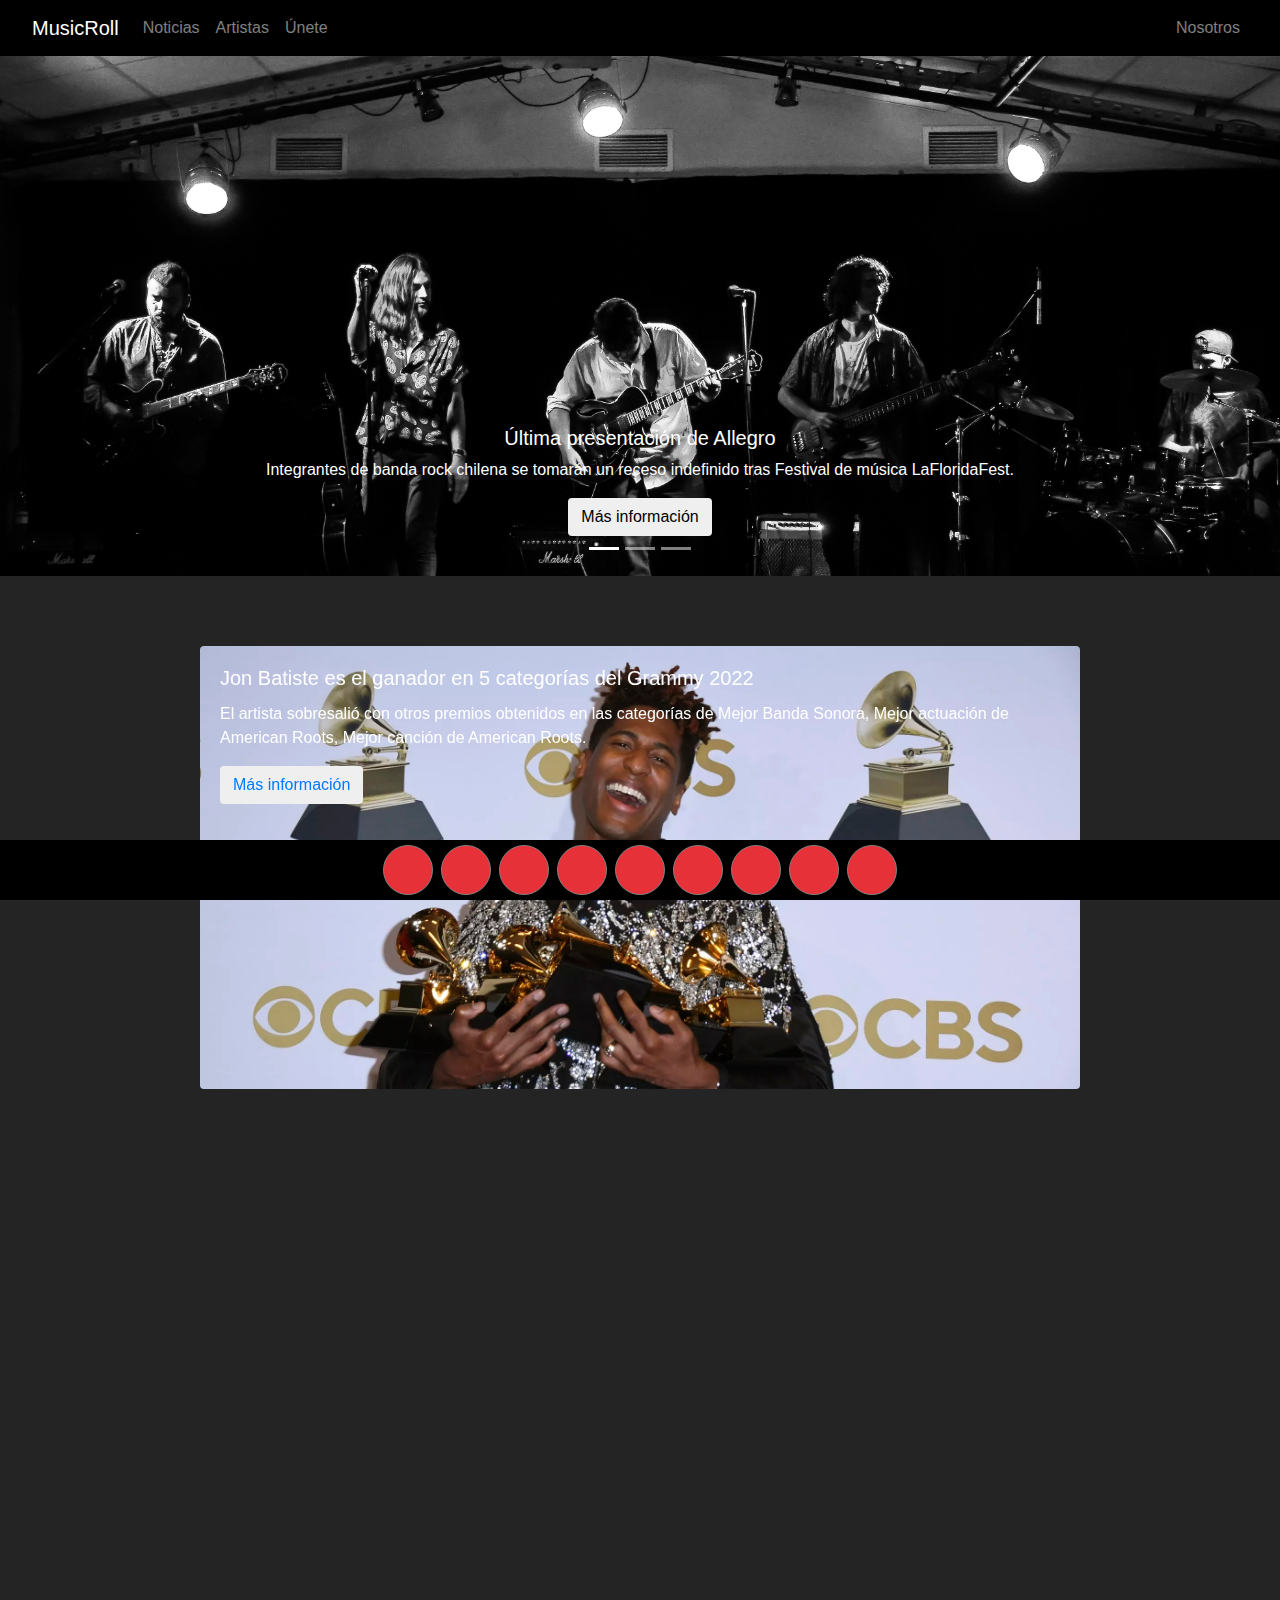
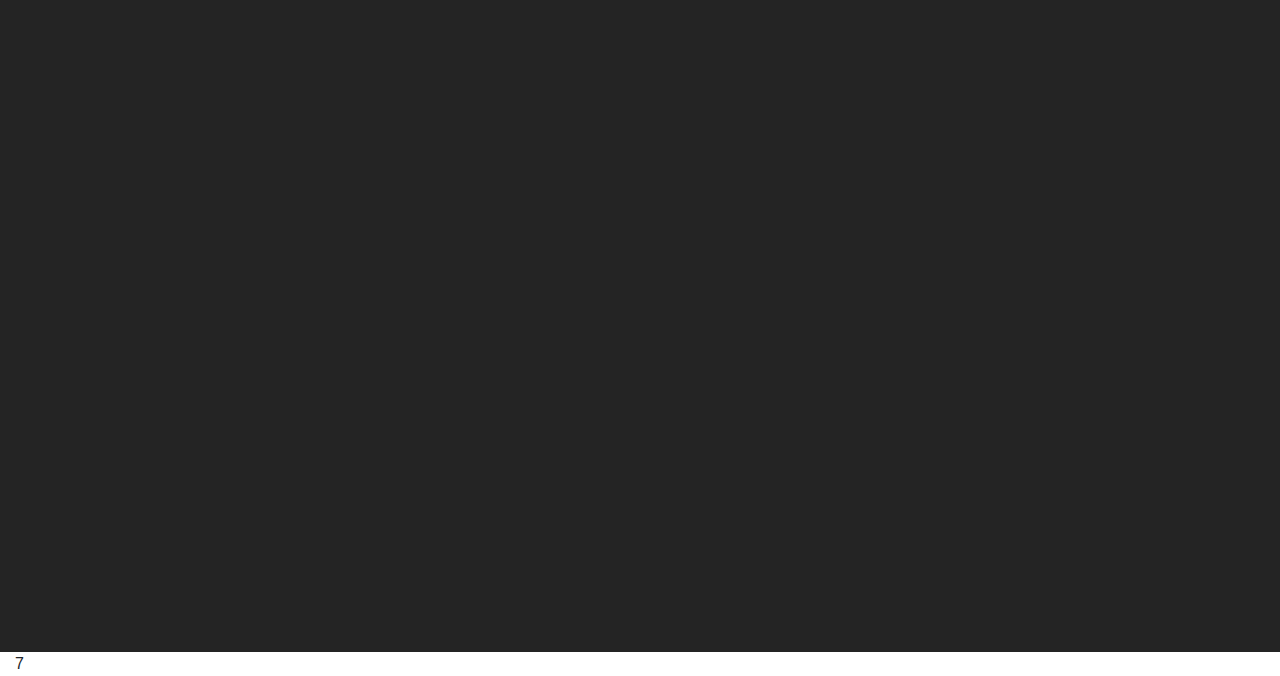
==== html/index.html @ 13c8e792 "Casi listo" ====
<!DOCTYPE html>
<html lang="en">

<head>
    <meta charset="UTF-8">
    <meta http-equiv="X-UA-Compatible" content="IE=edge">
    <meta name="viewport" content="width=device-width, initial-scale=1.0">
    <title>MusicRoll</title>
    <!-- Css -->
    <link rel="stylesheet" href="./../css/index.css" type="text/css">
    <!-- Bootstrap -->
    <link rel="stylesheet" href="https://maxcdn.bootstrapcdn.com/bootstrap/4.0.0/css/bootstrap.min.css"
        integrity="sha384-Gn5384xqQ1aoWXA+058RXPxPg6fy4IWvTNh0E263XmFcJlSAwiGgFAW/dAiS6JXm" crossorigin="anonymous">
    <script src="https://code.jquery.com/jquery-3.2.1.slim.min.js"
        integrity="sha384-KJ3o2DKtIkvYIK3UENzmM7KCkRr/rE9/Qpg6aAZGJwFDMVNA/GpGFF93hXpG5KkN"
        crossorigin="anonymous"></script>
    <script src="https://cdnjs.cloudflare.com/ajax/libs/popper.js/1.12.9/umd/popper.min.js"
        integrity="sha384-ApNbgh9B+Y1QKtv3Rn7W3mgPxhU9K/ScQsAP7hUibX39j7fakFPskvXusvfa0b4Q"
        crossorigin="anonymous"></script>
    <script src="https://maxcdn.bootstrapcdn.com/bootstrap/4.0.0/js/bootstrap.min.js"
        integrity="sha384-JZR6Spejh4U02d8jOt6vLEHfe/JQGiRRSQQxSfFWpi1MquVdAyjUar5+76PVCmYl"
        crossorigin="anonymous"></script>
    <script src="https://kit.fontawesome.com/a61e80b5ac.js" crossorigin="anonymous"></script>
    <script src="https://unpkg.com/scrollreveal@4.0.0/dist/scrollreveal.min.js"></script>
    <script src="../js/scrollreveal.js"></script>
</head>

<body>
    <div class="container-fluid">
        <!-- Navbar -->
        <div class="row">
            <div class="col-lg-12 col-persolanizado">
                <nav class="color-base navbar navbar-expand-lg navbar-dark m-navbar">
                    <a class="navbar-brand" href="./index.html">MusicRoll</a>
                    <button class="navbar-toggler" type="button" data-toggle="collapse" data-target="#navbarText"
                        aria-controls="navbarText" aria-expanded="false" aria-label="Toggle navigation">
                        <span class="navbar-toggler-icon"></span>
                    </button>
                    <div class="collapse navbar-collapse" id="navbarText">
                        <ul class="navbar-nav mr-auto">
                            <li class="nav-item">
                                <a class="nav-link" href="./noticias.html">Noticias <span
                                        class="sr-only">(current)</span></a>
                            </li>
                            <li class="nav-item">
                                <a class="nav-link" href="./artistas.html">Artistas</a>
                            </li>
                            <li class="nav-item">
                                <a class="nav-link" href="./suscripcion.html">Únete</a>
                            </li>
                        </ul>
                        <ul class="navbar-nav">
                            <li class="nav-item">
                                <a class="nav-link" href="./nosotros.html">Nosotros</a>
                            </li>
                        </ul>
                    </div>
                </nav>
            </div>
        </div>
        <!-- Carrusel -->
        <div class="row">
            <div class="col-persolanizado col-lg-12">
                <div id="carouselExampleCaptions" class="carousel slide carrusel-telefono" data-ride="carousel">
                    <ol class="carousel-indicators">
                        <li data-target="#carouselExampleCaptions" data-slide-to="0" class="active"></li>
                        <li data-target="#carouselExampleCaptions" data-slide-to="1"></li>
                        <li data-target="#carouselExampleCaptions" data-slide-to="2"></li>
                    </ol>
                    <div class="carousel-inner">
                        <div class="carousel-item img-carrusel active">
                            <img src="../resources/Slide 1 (BandaALLEGRO).jpg" class="d-block w-100" alt="...">
                            <div class="carousel-caption d-none d-md-block">
                                <h5>Última presentación de Allegro</h5>
                                <p>Integrantes de banda rock chilena se tomarán un receso indefinido tras Festival de
                                    música LaFloridaFest.</p>
                                <button class="btn">Más información</button>
                            </div>
                        </div>
                        <div class="carousel-item img-carrusel">
                            <img src="../resources/26.jpg" class="d-block w-100" alt="...">
                            <div class="carousel-caption d-none d-md-block">
                                <h5>Considera unirte a nuestra comunidad</h5>
                                <p>Para mantenerte al día con noticias de la música revisa nuestros planes y descuentos.
                                </p>
                                <button class="btn">Más información</button>
                            </div>
                        </div>
                        <div class="carousel-item img-carrusel">
                            <img src="../resources/Slide 3.jpg" class="d-block w-100" alt="...">
                            <div class="carousel-caption d-none d-md-block">
                                <h5>¡Revisa el calendario de eventos del mes de abril!</h5>
                                <p>Tenemos todas las fechas disponibles de eventos de nuestros artistas.</p>
                                <button class="btn">Más información</button>
                            </div>
                        </div>
                    </div>
                    <button class="carousel-control-prev carousel-buttons" type="button"
                        data-target="#carouselExampleCaptions" data-slide="prev">
                        <span class="carousel-control-prev-icon" aria-hidden="true"></span>
                        <span class="sr-only">Previous</span>
                    </button>
                    <button class="carousel-control-next carousel-buttons" type="button"
                        data-target="#carouselExampleCaptions" data-slide="next">
                        <span class="carousel-control-next-icon" aria-hidden="true"></span>
                        <span class="sr-only">Next</span>
                    </button>
                </div>
            </div>
        </div>
        <!-- Body (Noticias y anuncios) -->
        <!-- Escritorio -->
        <div class="escritorio row color-base-gris">
            <div class="col-persolanizado col-lg-12">
                <div class="card-home-1 card bg-dark card-personalizado img-card-home text-white">
                    <img src="../resources/JONBATISTE.jpg" class="card-img" alt="...">
                    <div class="card-img-overlay">
                        <h5 class="card-title">Jon Batiste es el ganador en 5 categorías del Grammy 2022</h5>
                        <p class="card-text"> El artista sobresalió con otros premios obtenidos en las categorías de
                            Mejor Banda Sonora, Mejor actuación de American Roots, Mejor canción de American Roots.
                        </p>
                        <button class="btn"><a href="./noticia-1.html">Más información</a></button>
                    </div>
                </div>
            </div>
        </div>
        <div class="escritorio row color-base-gris">
            <div class="col-persolanizado col-lg-12">
                <div class="card card-home-2 bg-dark card-personalizado img-card-home text-white">
                    <img src="../resources/DIEGO 1.jpg" class="card-img" alt="...">
                    <div class="card-img-overlay">
                        <h5 class="card-title">La verdad con Diego Gieminiani</h5>
                        <p class="card-text">Vocalista de la banda Allegro nos cuenta el porqué del receso. Y nos
                            detalla planes de sus próximos pasos.</p>
                        <button class="btn">Más información</button>
                    </div>
                </div>
            </div>
        </div>
        <div class="escritorio row row-personalizado-card">
            <div class="col-persolanizado col-lg-12">
                <div class="card card-home-3 bg-dark card-personalizado img-standly text-white">
                    <img src="../resources/standly_concierto.jpg" class="card-img" alt="...">
                    <div class="card-img-overlay">
                        <h5 class="card-title">5 minutos de fama y un gran show en vivo</h5>
                        <p class="card-text">Standly, éxito de la música urbana chilena: ‘Mientras más fama, más
                            problemas, más plata, más de todo’.</p>
                        <button class="btn">Más información</button>
                    </div>
                </div>
            </div>
        </div>
        <!-- Tablet -->
        <div class="escritoriont row color-base-gris">
            <div class="col-persolanizado col-lg-12">
                <div class="card-home-1 card bg-dark card-personalizado img-card-home text-white" style="width: 18rem;">
                    <img src="../resources/JONBATISTE.jpg" class="card-img-top" alt="...">
                    <div class="card-body">
                        <h5 class="card-title">Jon Batiste es el ganador en 5 categorías del Grammy 2022</h5>
                        <p class="card-text">El artista sobresalió con otros premios obtenidos en las categorías de
                            Mejor Banda Sonora, Mejor actuación de American Roots, Mejor canción de American Roots.</p>
                        <button class="btn"><a href="./noticia-1.html">Más información</a></button>
                    </div>
                </div>
            </div>
        </div>
        <div class="escritoriont row color-base-gris">
            <div class="col-persolanizado col-lg-12">
                <div class="card-home-1 card bg-dark card-personalizado img-card-home text-white" style="width: 18rem;">
                    <img src="../resources/DIEGO 1.jpg" class="card-img-top" alt="...">
                    <div class="card-body">
                        <h5 class="card-title">La verdad con Diego Gieminiani</h5>
                        <p class="card-text">Vocalista de la banda Allegro nos cuenta el porqué del receso. Y nos
                            detalla planes de sus próximos pasos.</p>
                            <button class="btn">Más información</button>
                        </div>
                </div>
            </div>
        </div>
        <div class="escritoriont row row-personalizado-card">
            <div class="col-persolanizado col-lg-12">
                <div class="card-home-1 card bg-dark card-personalizado img-card-home text-white" style="width: 18rem;">
                    <img src="../resources/standly_concierto.jpg" class="card-img-top" alt="...">
                    <div class="card-body">
                        <h5 class="card-title">5 minutos de fama y un gran show en vivo</h5>
                        <p class="card-text">Standly, éxito de la música urbana chilena: ‘Mientras más fama, más
                            problemas, más plata, más de todo’.</p>
                            <button class="btn">Más información</button>
                        </div>
                </div>
            </div>
        </div>
        7
        <!-- Footer -->
        <div class="row">
            <div class="col-persolanizado col-lg-12 footer color-base">
                <button type="button" class="btn btn-outline-light logo fa-brands fa-twitter"></button>
                <button type="button" class="btn btn-outline-light logo fa-brands fa-facebook"></button>
                <button type="button" class="btn btn-outline-light logo fa-brands fa-instagram"></button>
                <button type="button" class="btn btn-outline-light logo fa-brands fa-discord"></button>
                <button type="button" class="btn btn-outline-light logo fa-brands fa-spotify"></button>
                <button type="button" class="btn btn-outline-light logo fa-brands fa-soundcloud"></button>
                <button type="button" class="btn btn-outline-light logo fa-brands fa-youtube"></button>
                <button type="button" class="btn btn-outline-light logo fa-brands fa-deezer"></button>
                <button type="button" class="btn btn-outline-light logo fa-brands fa-apple"></button>
            </div>
        </div>
    </div>
    <script src="../js/index.js"></script>

</body>

</html>
---- css/index.css ----
html {
    background-color: #242424;
}

.centrar {
    display: flex;
    justify-content: center;
}

.color-base {
    background-color: black !important;
}

.color-base-gris {
    background-color: #242424;
}

.color-base-letra {
    color: #FFFFFF;
}

.logo {
    width: 50px;
    height: 50px;
    border-radius: 50% !important;
    background-color: #E63138 !important;
    border: 1px solid grey !important;
    margin-top: 3px;
    margin-bottom: 3px;
    margin-left: 4px;
    margin-right: 4px;
}

.footer {
    position: fixed !important;
    bottom: 0px;
    display: flex;
    justify-content: center;
    height: 60px !important;
    align-items: center;
}

.nav-bar-css {
    background-color: #242424 !important;
}

.col-persolanizado {
    padding-left: 0px !important;
    padding-right: 0px !important;
    background-color: #242424;
}

.col-personalizado-sebas {
    padding-left: 0px !important;
    padding-right: 0px !important;
    background-color: #242424;
    margin-bottom: 80px;
}

.m-navbar {
    padding: 0.5rem 2rem !important;
}

.carousel-buttons {
    opacity: 0 !important;
}

.card-personalizado {
    margin-top: 70px;
    margin-right: 200px;
    margin-bottom: 50px;
    margin-left: 200px;
    border: none !important;
    overflow: hidden !important;
}

.alto {
    height: auto;
}

.form-suscripcion {
    width: 600px;
    margin: 20px;
    margin-top: 70px;
    margin-bottom: 200px;
}

.form-text-personalizado {
    margin-top: 30px;

}

.centrar-boton {
    display: flex;
    justify-content: center;
}

.img-carrusel {
    height: 520px;
}

.img-card-home {
    height: 443px !important;
}

.img-standly {
    height: 362px !important;
    margin-bottom: 40px;
}

.img-card-artista {
    height: 910px !important;
    width: 774px !important;
}

.artista-der {
    width: 67% !important;
    overflow: hidden !important;
}

.artista-izq {
    width: 67% !important;
    overflow: hidden !important;

}

.img-artista {
    height: 910px !important;
    width: 742px !important;
}

.row-personalizado-card {
    height: 550px;
}

.card-noticia {
    width: 800px !important;
    background-color: #242424;
    display: flex;
    justify-content: center;
    align-items: center;
    flex-direction: column;
}

.card-nosotros {
    width: 800px !important;
    background-color: #242424;
    display: flex;
    justify-content: center;
    align-items: center;
    flex-direction: column;
    margin: 200px;
}

.imagen-batiste {
    width: 770px;
    height: 600px;
}

.card-personalizado-derecha {
    margin-top: 70px;
    margin-right: 0px;
    margin-bottom: 50px;
    margin-left: 400px;
    border: none !important;
    overflow: hidden !important;
}

.card-personalizado-izquierda {
    margin-top: 70px;
    margin-right: 400px;
    margin-bottom: 50px;
    margin-left: 000px;
    border: none !important;
    overflow: hidden !important;
}

.titulo-blanco {
    color: #FFFFFF !important;
    margin-top: 60px;
}


.card-artista-derecha {
    margin-top: 70px;
    margin-right: 200px;
    margin-bottom: 50px;
    margin-left: 10px !important;
    border: none !important;
}

.card-artista-izquierda {
    margin-top: 70px;
    margin-right: 0px;
    margin-bottom: 50px;
    margin-left: 200px;
    border: none !important;
}

.noticias {
    width: 100%;
}

.sale-arriba {
    margin-bottom: -50px;
}

.sale-abajo {
    margin-top: 30px;
}

.input-personalizado{
    margin-top: 10px;
}

.escritorio {
    display: block;
}

.escritoriont {
    display: none !important;
}

/* Telefono */
@media (min-width: 0px) and (max-width: 420px) {
    .escritorio {
        display: none !important;
    }

    .escritoriont {
        display: -webkit-box !important;
    }

    .img-carrusel {
        height: 506px !important;
    }

    .card-personalizado {
        width: 300px !important;
        height: 85% !important;
        margin-left: 15% !important;
    }

    .card-artista-esteban-alejandro {
        margin-top: 70px;
        margin-right: 200px;
        margin-bottom: 50px;
        margin-left: 15% !important;
        border: none !important;
        overflow: hidden !important;
        width: 300px !important;
        height: 90% !important;
    }

    .row-personalizado-card{
        margin-bottom: 36px !important;
    }

    .row-final-noticias{
        margin-bottom: 58px !important;
    }

    .carrusel-telefono{
        height: 234px;
    }

    .logo {
        width: 38px;
        height: 38px;
        display: flex !important;
        justify-content: center;
        align-items: center;

    }

    .card-nosotros{
        margin: 25px !important;
    }

    .form-suscripcion{
        width: 74% !important;
    }
}

/* Tablet */
@media (min-width: 420px) and (max-width: 900px) {
    .escritorio {
        display: none !important;
    }

    .escritoriont {
        display: block !important;
    }

    .img-carrusel {
        height: 506px !important;
    }

    .card-personalizado {
        width: 500px !important;
        height: 85% !important;
    }

    .card-artista-esteban-alejandro {
        margin-top: 70px;
        margin-right: 200px;
        margin-bottom: 50px;
        margin-left: 200px;
        border: none !important;
        overflow: hidden !important;
        width: 500px !important;
        height: 90% !important;
    }

    .row-personalizado-card{
        margin-bottom: 36px !important;
    }

    .row-final-noticias{
        margin-bottom: 58px !important;
    }
}
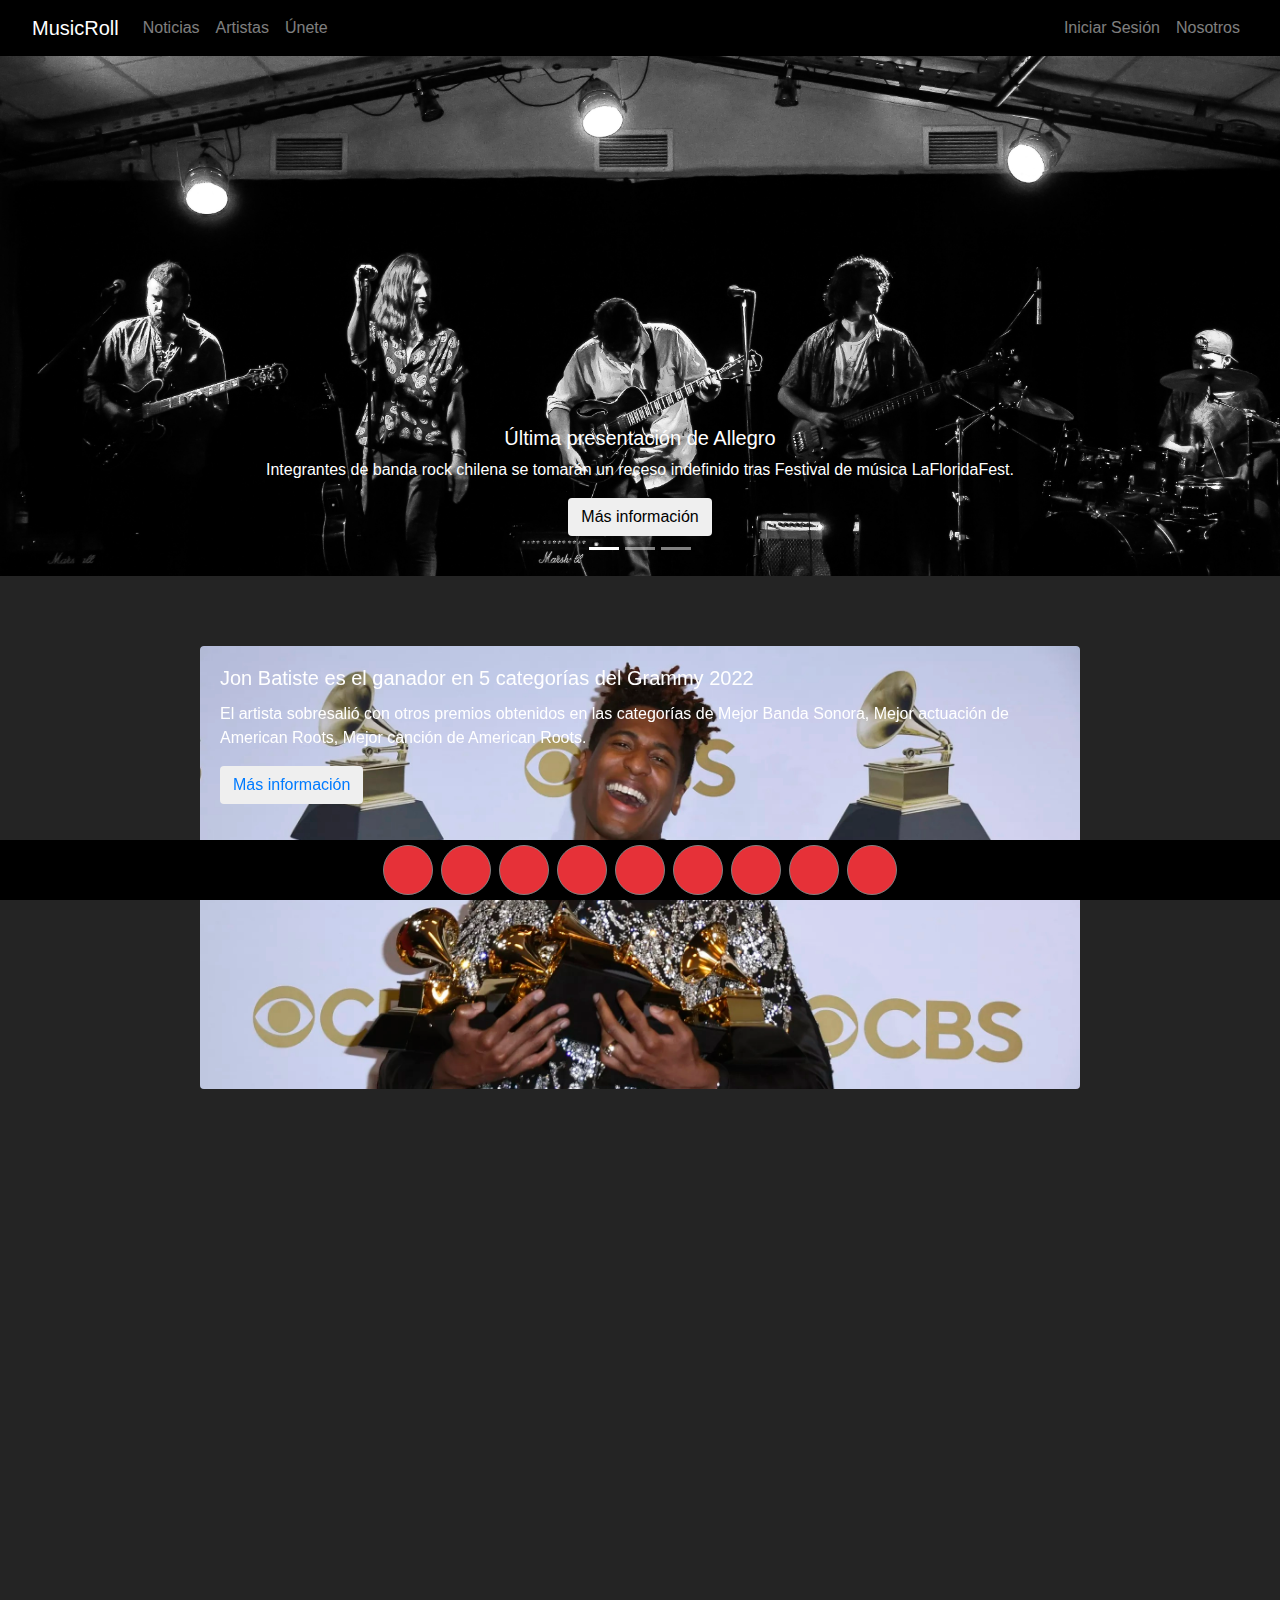
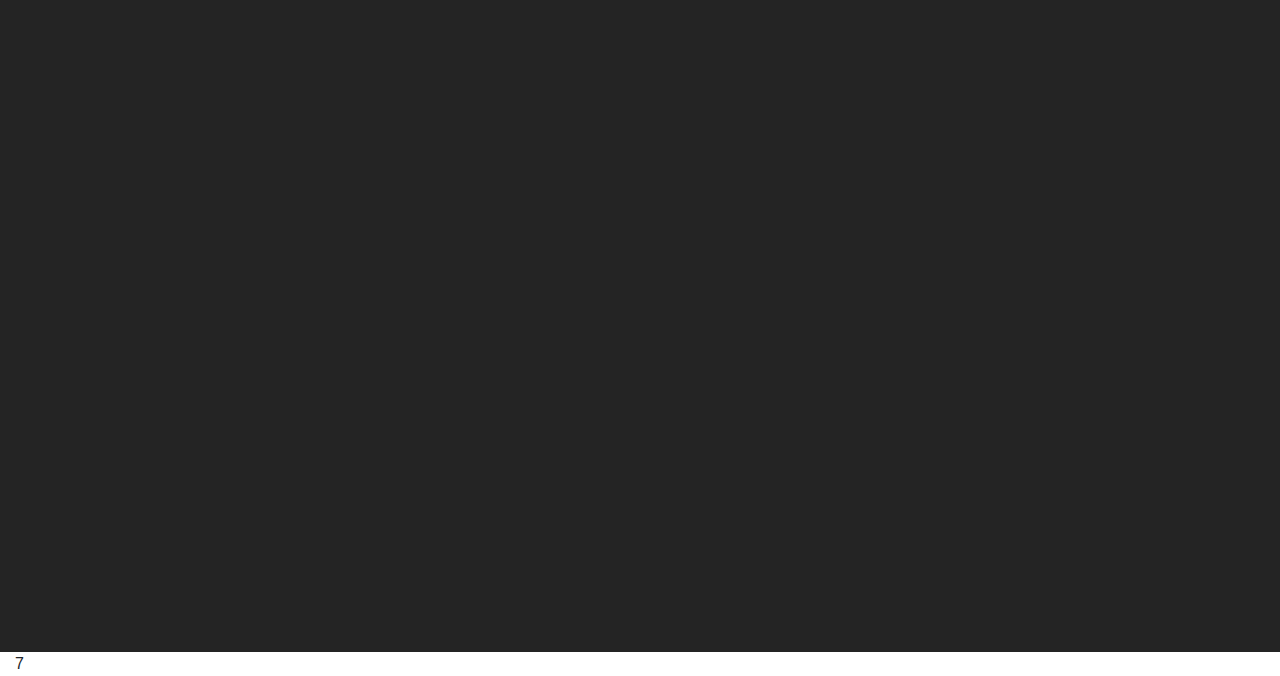
==== commit ed25586a: "Se añaden validaciones a formularios y se crea formulario inicio sesión" ====
--- a/html/index.html
+++ b/html/index.html
@@ -51,6 +51,9 @@
                         </ul>
                         <ul class="navbar-nav">
                             <li class="nav-item">
+                                <a class="nav-link" href="./inicioSesion.html">Iniciar Sesión</a>
+                            </li>
+                            <li class="nav-item">
                                 <a class="nav-link" href="./nosotros.html">Nosotros</a>
                             </li>
                         </ul>
--- a/css/index.css
+++ b/css/index.css
@@ -154,8 +154,13 @@
 
 .imagen-batiste {
     width: 770px;
-    height: 600px;
-}
+    height: 430px;
+}
+
+.texto-batiste {
+    font-size: 11px;
+}
+
 
 .card-personalizado-derecha {
     margin-top: 70px;
@@ -209,7 +214,7 @@
     margin-top: 30px;
 }
 
-.input-personalizado{
+.input-personalizado {
     margin-top: 10px;
 }
 
@@ -252,44 +257,68 @@
         height: 90% !important;
     }
 
-    .row-personalizado-card{
+    .row-personalizado-card {
         margin-bottom: 36px !important;
     }
 
-    .row-final-noticias{
+    .row-final-noticias {
         margin-bottom: 58px !important;
     }
 
-    .carrusel-telefono{
+    .carrusel-telefono {
         height: 234px;
     }
 
     .logo {
-        width: 38px;
-        height: 38px;
+        width: 30px;
+        height: 30px;
         display: flex !important;
         justify-content: center;
         align-items: center;
-
-    }
-
-    .card-nosotros{
+    }
+
+    .card-nosotros {
         margin: 25px !important;
     }
 
-    .form-suscripcion{
+    .form-suscripcion {
         width: 74% !important;
+    }
+
+    .titulo-batiste {
+        margin-bottom: 20px;
+        font-size: 22px;
+        width: 350px;
+    }
+
+    .imagen-batiste {
+        width: 350px !important;
+        height: 210px !important;
+    }
+
+    .texto-batiste {
+        width: 300px;
+        margin-bottom: 75px;
     }
 }
 
 /* Tablet */
 @media (min-width: 420px) and (max-width: 900px) {
+    .logo {
+        width: 40px !important;
+        height: 40px !important;
+        display: flex !important;
+        justify-content: center;
+        align-items: center;
+
+    }
+
     .escritorio {
         display: none !important;
     }
 
     .escritoriont {
-        display: block !important;
+        display: -webkit-box !important;
     }
 
     .img-carrusel {
@@ -312,12 +341,18 @@
         height: 90% !important;
     }
 
-    .row-personalizado-card{
+    .row-personalizado-card {
         margin-bottom: 36px !important;
     }
 
-    .row-final-noticias{
+    .row-final-noticias {
         margin-bottom: 58px !important;
     }
-}
-
+
+    .texto-batiste {
+        font-size: 15px;
+        width: 85%;
+    }
+}
+
+/* aca cambio */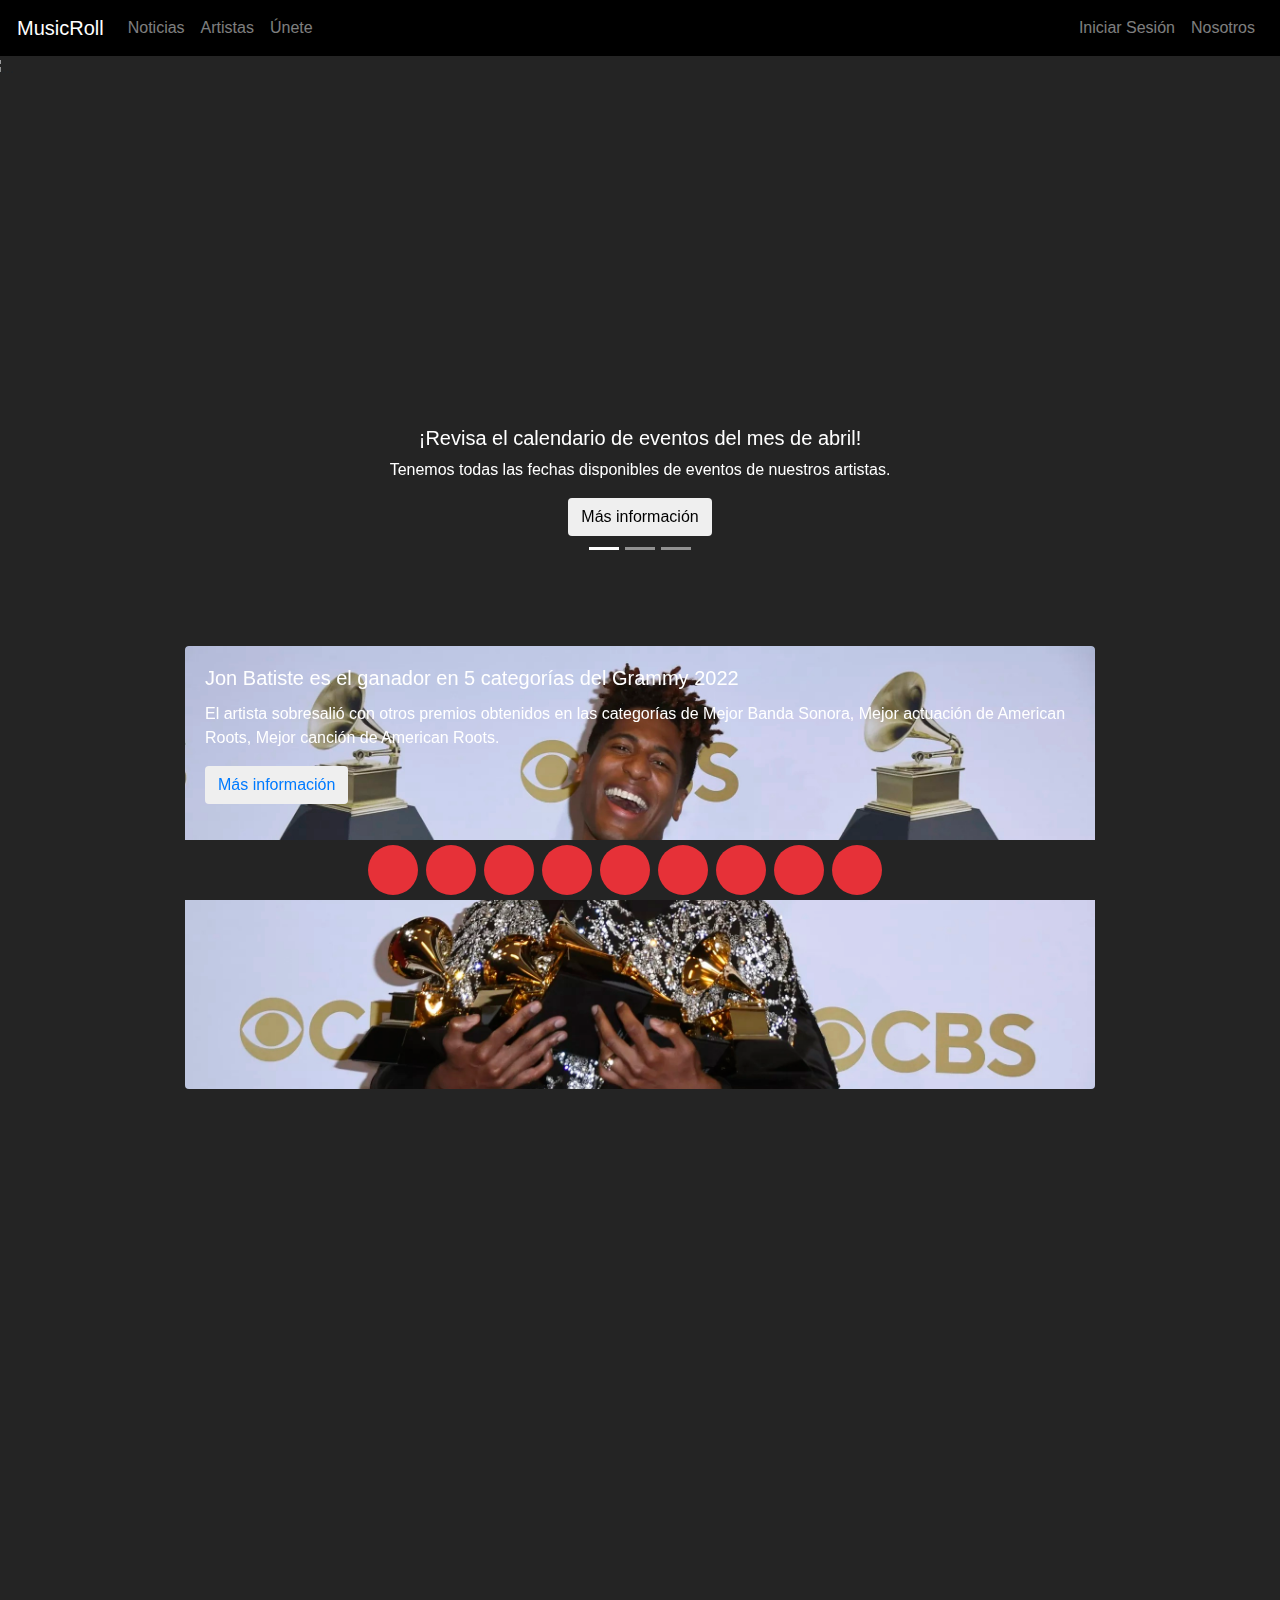
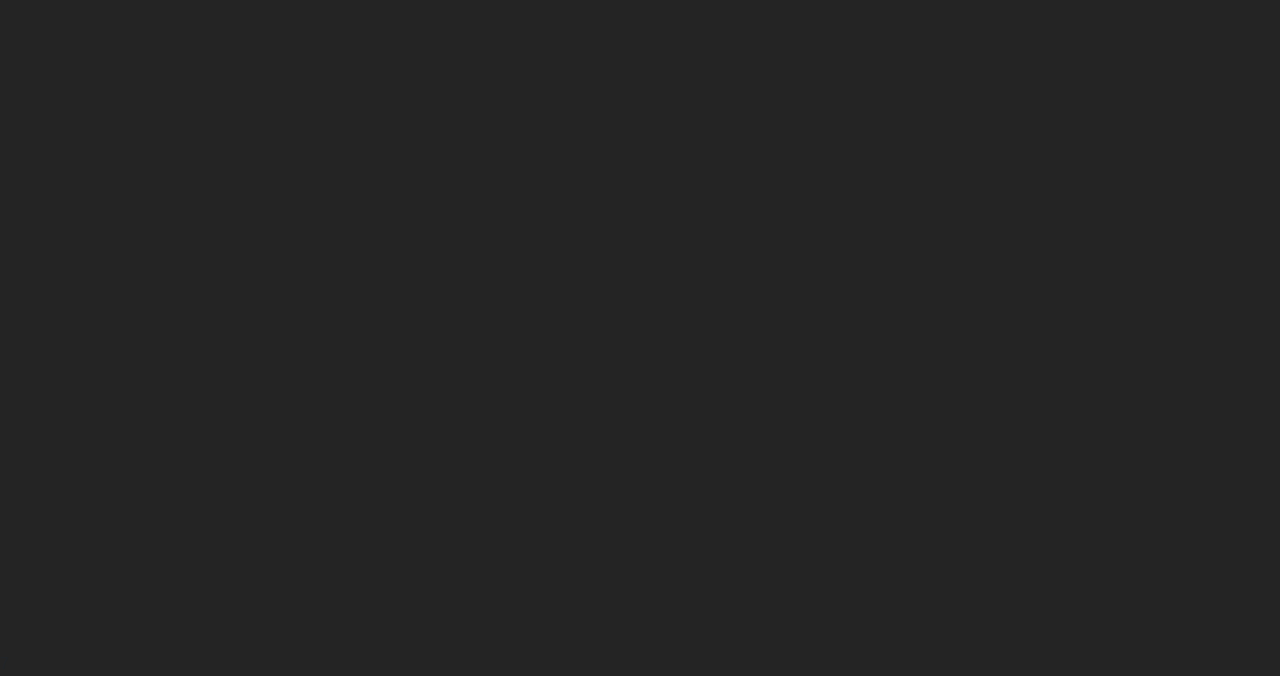
==== commit 23f0065d: "Cambis de imagenes y arreglos noticia" ====
--- a/html/index.html
+++ b/html/index.html
@@ -26,7 +26,7 @@
 </head>
 
 <body>
-    <div class="container-fluid">
+    <div class="container-fluid col-persolanizado">
         <!-- Navbar -->
         <div class="row">
             <div class="col-lg-12 col-persolanizado">
@@ -72,11 +72,10 @@
                     </ol>
                     <div class="carousel-inner">
                         <div class="carousel-item img-carrusel active">
-                            <img src="../resources/Slide 1 (BandaALLEGRO).jpg" class="d-block w-100" alt="...">
+                            <img src="../resources/Slide 3adap.jpg" class="d-block w-100" alt="...">
                             <div class="carousel-caption d-none d-md-block">
-                                <h5>Última presentación de Allegro</h5>
-                                <p>Integrantes de banda rock chilena se tomarán un receso indefinido tras Festival de
-                                    música LaFloridaFest.</p>
+                                <h5>¡Revisa el calendario de eventos del mes de abril!</h5>
+                                <p>Tenemos todas las fechas disponibles de eventos de nuestros artistas.</p>
                                 <button class="btn">Más información</button>
                             </div>
                         </div>
@@ -90,10 +89,11 @@
                             </div>
                         </div>
                         <div class="carousel-item img-carrusel">
-                            <img src="../resources/Slide 3.jpg" class="d-block w-100" alt="...">
+                            <img src="../resources/Slide 1 (BandaALLEGRO).jpg" class="d-block w-100" alt="...">
                             <div class="carousel-caption d-none d-md-block">
-                                <h5>¡Revisa el calendario de eventos del mes de abril!</h5>
-                                <p>Tenemos todas las fechas disponibles de eventos de nuestros artistas.</p>
+                                <h5>Última presentación de Allegro</h5>
+                                <p>Integrantes de banda rock chilena se tomarán un receso indefinido tras Festival de
+                                    música LaFloridaFest.</p>
                                 <button class="btn">Más información</button>
                             </div>
                         </div>
@@ -130,9 +130,9 @@
         <div class="escritorio row color-base-gris">
             <div class="col-persolanizado col-lg-12">
                 <div class="card card-home-2 bg-dark card-personalizado img-card-home text-white">
-                    <img src="../resources/DIEGO 1.jpg" class="card-img" alt="...">
+                    <img src="../resources/DIEGO 1adap.jpg" class="card-img" alt="...">
                     <div class="card-img-overlay">
-                        <h5 class="card-title">La verdad con Diego Gieminiani</h5>
+                        <h5 class="card-title">La entrevista con Diego Gieminiani</h5>
                         <p class="card-text">Vocalista de la banda Allegro nos cuenta el porqué del receso. Y nos
                             detalla planes de sus próximos pasos.</p>
                         <button class="btn">Más información</button>
@@ -143,7 +143,7 @@
         <div class="escritorio row row-personalizado-card">
             <div class="col-persolanizado col-lg-12">
                 <div class="card card-home-3 bg-dark card-personalizado img-standly text-white">
-                    <img src="../resources/standly_concierto.jpg" class="card-img" alt="...">
+                    <img src="../resources/maxres.jpg" class="card-img" alt="...">
                     <div class="card-img-overlay">
                         <h5 class="card-title">5 minutos de fama y un gran show en vivo</h5>
                         <p class="card-text">Standly, éxito de la música urbana chilena: ‘Mientras más fama, más
@@ -170,7 +170,7 @@
         <div class="escritoriont row color-base-gris">
             <div class="col-persolanizado col-lg-12">
                 <div class="card-home-1 card bg-dark card-personalizado img-card-home text-white" style="width: 18rem;">
-                    <img src="../resources/DIEGO 1.jpg" class="card-img-top" alt="...">
+                    <img src="../resources/DIEGO 1adap.jpg" class="card-img-top" alt="...">
                     <div class="card-body">
                         <h5 class="card-title">La verdad con Diego Gieminiani</h5>
                         <p class="card-text">Vocalista de la banda Allegro nos cuenta el porqué del receso. Y nos
@@ -183,7 +183,7 @@
         <div class="escritoriont row row-personalizado-card">
             <div class="col-persolanizado col-lg-12">
                 <div class="card-home-1 card bg-dark card-personalizado img-card-home text-white" style="width: 18rem;">
-                    <img src="../resources/standly_concierto.jpg" class="card-img-top" alt="...">
+                    <img src="../resources/maxres.jpg" class="card-img-top" alt="...">
                     <div class="card-body">
                         <h5 class="card-title">5 minutos de fama y un gran show en vivo</h5>
                         <p class="card-text">Standly, éxito de la música urbana chilena: ‘Mientras más fama, más
--- a/css/index.css
+++ b/css/index.css
@@ -24,7 +24,7 @@
     height: 50px;
     border-radius: 50% !important;
     background-color: #E63138 !important;
-    border: 1px solid grey !important;
+    border: 0px !important;
     margin-top: 3px;
     margin-bottom: 3px;
     margin-left: 4px;
@@ -47,7 +47,7 @@
 .col-persolanizado {
     padding-left: 0px !important;
     padding-right: 0px !important;
-    background-color: #242424;
+    background-color: #242424 !important;
 }
 
 .col-personalizado-sebas {
@@ -225,6 +225,9 @@
 .escritoriont {
     display: none !important;
 }
+
+
+.card-tex,t carrusel
 
 /* Telefono */
 @media (min-width: 0px) and (max-width: 420px) {
@@ -270,8 +273,8 @@
     }
 
     .logo {
-        width: 30px;
-        height: 30px;
+        width: 55px;
+        height: 25px;
         display: flex !important;
         justify-content: center;
         align-items: center;
@@ -353,6 +356,8 @@
         font-size: 15px;
         width: 85%;
     }
-}
-
-/* aca cambio */+
+}
+
+ 
+
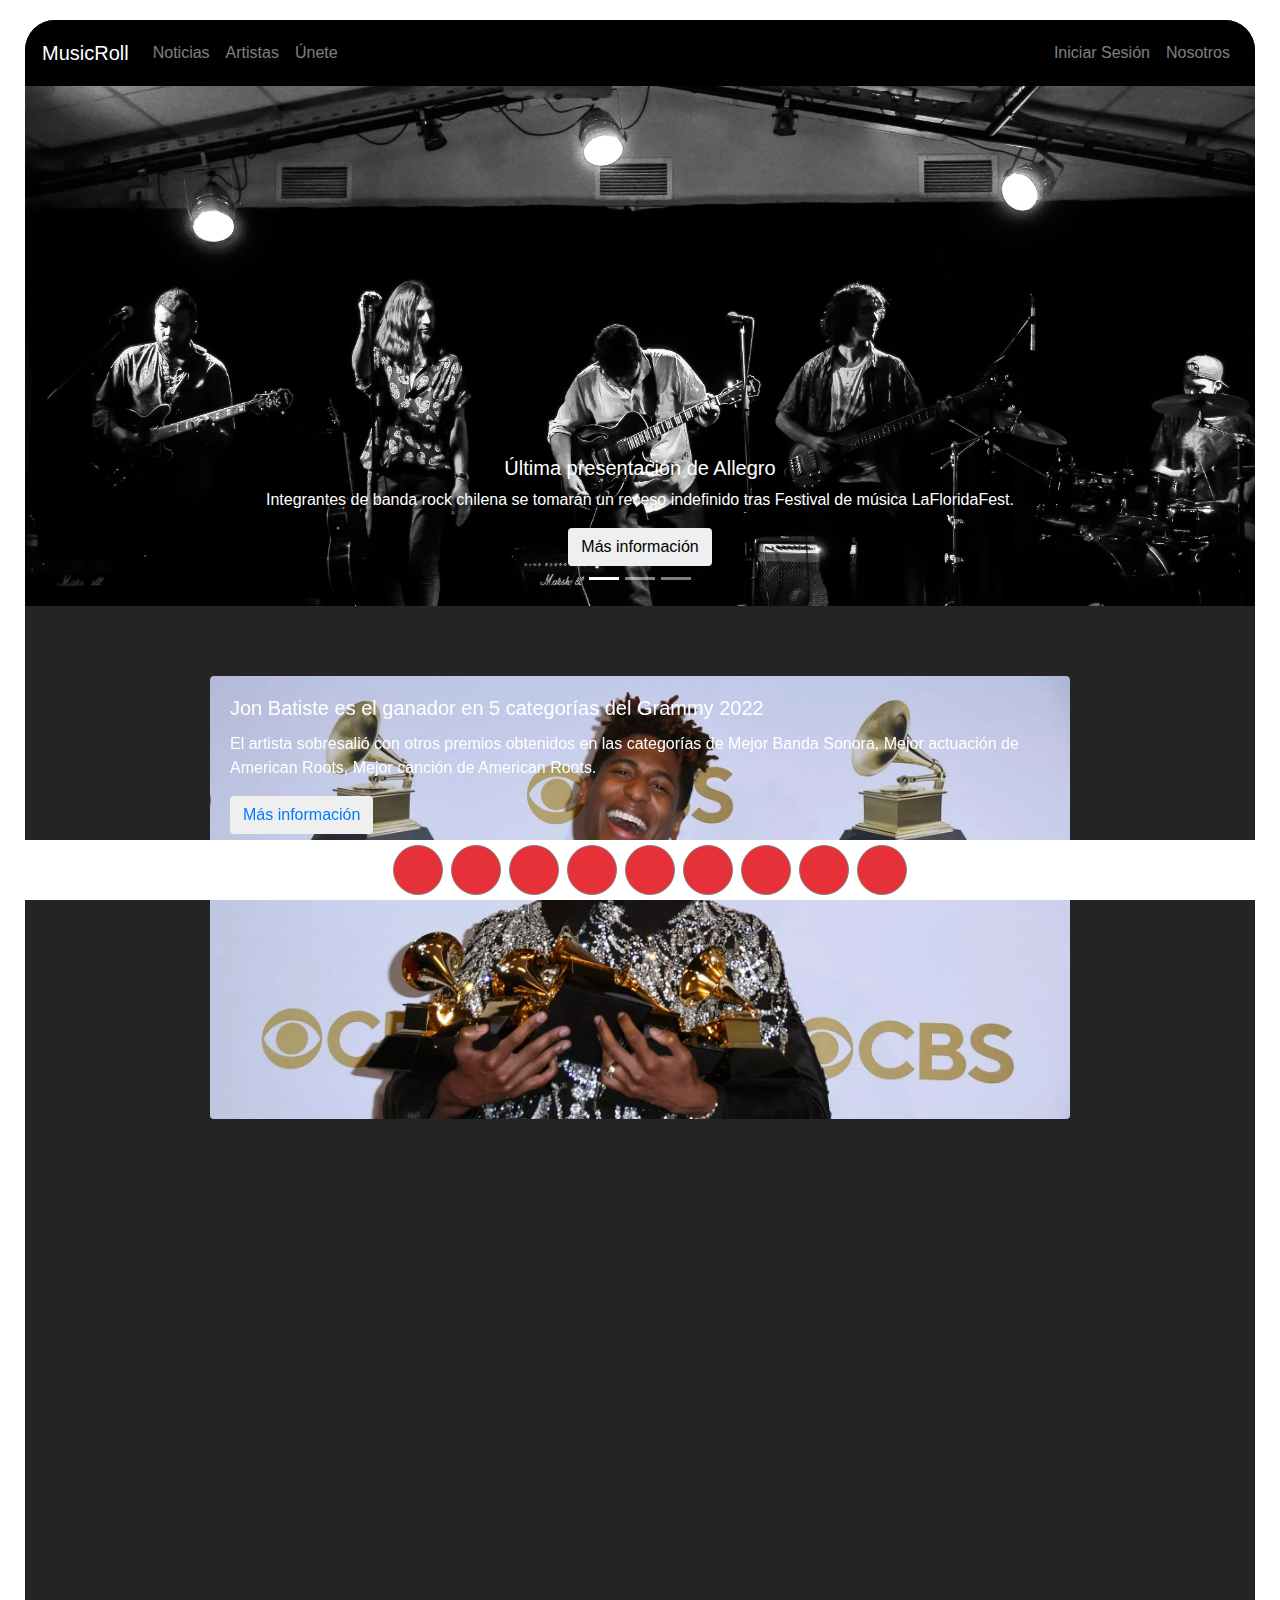
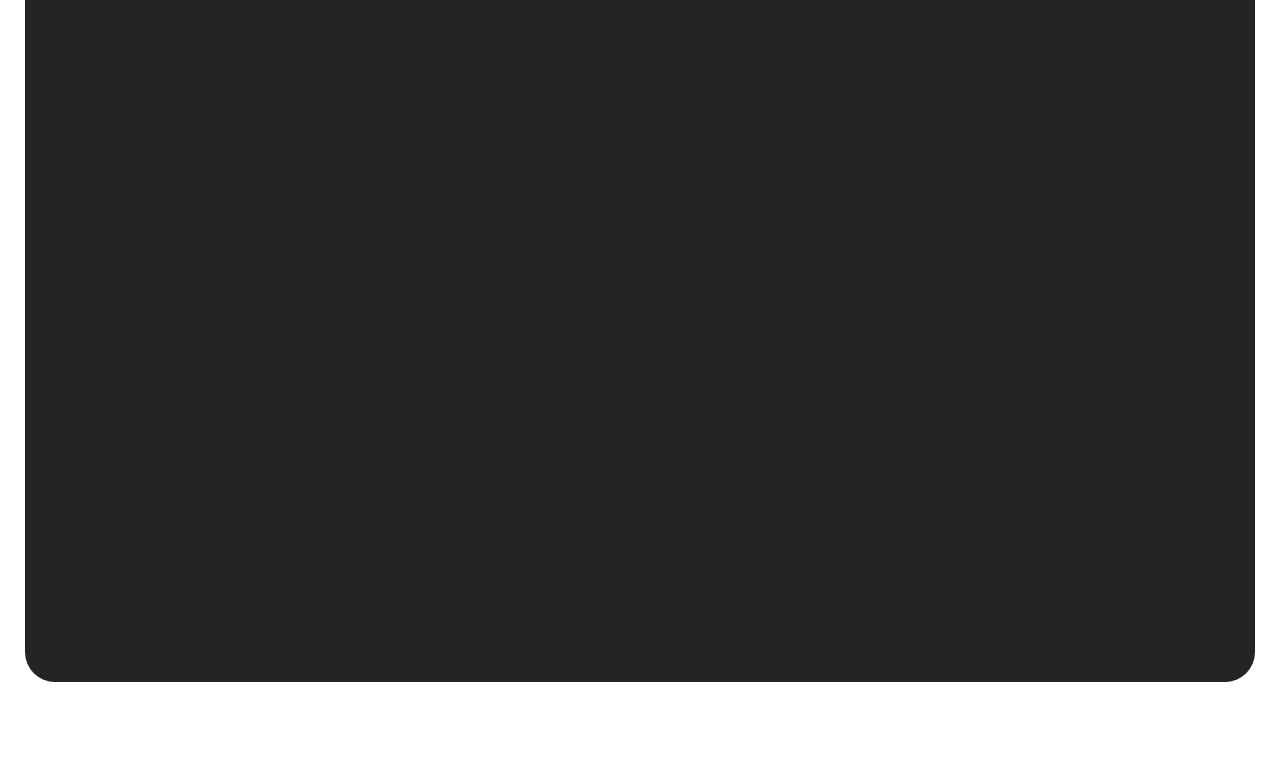
==== commit 42bd0f60: "se agrega borde blanco" ====
--- a/html/index.html
+++ b/html/index.html
@@ -1,216 +1,371 @@
 <!DOCTYPE html>
 <html lang="en">
-
-<head>
-    <meta charset="UTF-8">
-    <meta http-equiv="X-UA-Compatible" content="IE=edge">
-    <meta name="viewport" content="width=device-width, initial-scale=1.0">
+  <head>
+    <meta charset="UTF-8" />
+    <meta http-equiv="X-UA-Compatible" content="IE=edge" />
+    <meta name="viewport" content="width=device-width, initial-scale=1.0" />
     <title>MusicRoll</title>
     <!-- Css -->
-    <link rel="stylesheet" href="./../css/index.css" type="text/css">
+    <link rel="stylesheet" href="./../css/index.css" type="text/css" />
     <!-- Bootstrap -->
-    <link rel="stylesheet" href="https://maxcdn.bootstrapcdn.com/bootstrap/4.0.0/css/bootstrap.min.css"
-        integrity="sha384-Gn5384xqQ1aoWXA+058RXPxPg6fy4IWvTNh0E263XmFcJlSAwiGgFAW/dAiS6JXm" crossorigin="anonymous">
-    <script src="https://code.jquery.com/jquery-3.2.1.slim.min.js"
-        integrity="sha384-KJ3o2DKtIkvYIK3UENzmM7KCkRr/rE9/Qpg6aAZGJwFDMVNA/GpGFF93hXpG5KkN"
-        crossorigin="anonymous"></script>
-    <script src="https://cdnjs.cloudflare.com/ajax/libs/popper.js/1.12.9/umd/popper.min.js"
-        integrity="sha384-ApNbgh9B+Y1QKtv3Rn7W3mgPxhU9K/ScQsAP7hUibX39j7fakFPskvXusvfa0b4Q"
-        crossorigin="anonymous"></script>
-    <script src="https://maxcdn.bootstrapcdn.com/bootstrap/4.0.0/js/bootstrap.min.js"
-        integrity="sha384-JZR6Spejh4U02d8jOt6vLEHfe/JQGiRRSQQxSfFWpi1MquVdAyjUar5+76PVCmYl"
-        crossorigin="anonymous"></script>
-    <script src="https://kit.fontawesome.com/a61e80b5ac.js" crossorigin="anonymous"></script>
+    <link
+      rel="stylesheet"
+      href="https://maxcdn.bootstrapcdn.com/bootstrap/4.0.0/css/bootstrap.min.css"
+      integrity="sha384-Gn5384xqQ1aoWXA+058RXPxPg6fy4IWvTNh0E263XmFcJlSAwiGgFAW/dAiS6JXm"
+      crossorigin="anonymous"
+    />
+    <script
+      src="https://code.jquery.com/jquery-3.2.1.slim.min.js"
+      integrity="sha384-KJ3o2DKtIkvYIK3UENzmM7KCkRr/rE9/Qpg6aAZGJwFDMVNA/GpGFF93hXpG5KkN"
+      crossorigin="anonymous"
+    ></script>
+    <script
+      src="https://cdnjs.cloudflare.com/ajax/libs/popper.js/1.12.9/umd/popper.min.js"
+      integrity="sha384-ApNbgh9B+Y1QKtv3Rn7W3mgPxhU9K/ScQsAP7hUibX39j7fakFPskvXusvfa0b4Q"
+      crossorigin="anonymous"
+    ></script>
+    <script
+      src="https://maxcdn.bootstrapcdn.com/bootstrap/4.0.0/js/bootstrap.min.js"
+      integrity="sha384-JZR6Spejh4U02d8jOt6vLEHfe/JQGiRRSQQxSfFWpi1MquVdAyjUar5+76PVCmYl"
+      crossorigin="anonymous"
+    ></script>
+    <script
+      src="https://kit.fontawesome.com/a61e80b5ac.js"
+      crossorigin="anonymous"
+    ></script>
     <script src="https://unpkg.com/scrollreveal@4.0.0/dist/scrollreveal.min.js"></script>
     <script src="../js/scrollreveal.js"></script>
-</head>
+  </head>
 
-<body>
-    <div class="container-fluid col-persolanizado">
+  <body>
+    <div class="container-fluid containerBlanco">
+      <div class="containerInterior">
         <!-- Navbar -->
         <div class="row">
             <div class="col-lg-12 col-persolanizado">
-                <nav class="color-base navbar navbar-expand-lg navbar-dark m-navbar">
-                    <a class="navbar-brand" href="./index.html">MusicRoll</a>
-                    <button class="navbar-toggler" type="button" data-toggle="collapse" data-target="#navbarText"
-                        aria-controls="navbarText" aria-expanded="false" aria-label="Toggle navigation">
-                        <span class="navbar-toggler-icon"></span>
-                    </button>
-                    <div class="collapse navbar-collapse" id="navbarText">
-                        <ul class="navbar-nav mr-auto">
-                            <li class="nav-item">
-                                <a class="nav-link" href="./noticias.html">Noticias <span
-                                        class="sr-only">(current)</span></a>
-                            </li>
-                            <li class="nav-item">
-                                <a class="nav-link" href="./artistas.html">Artistas</a>
-                            </li>
-                            <li class="nav-item">
-                                <a class="nav-link" href="./suscripcion.html">Únete</a>
-                            </li>
-                        </ul>
-                        <ul class="navbar-nav">
-                            <li class="nav-item">
-                                <a class="nav-link" href="./inicioSesion.html">Iniciar Sesión</a>
-                            </li>
-                            <li class="nav-item">
-                                <a class="nav-link" href="./nosotros.html">Nosotros</a>
-                            </li>
-                        </ul>
-                    </div>
-                </nav>
-            </div>
-        </div>
+              <nav class="color-base navbar navbar-expand-lg navbar-dark m-navbar">
+                <a class="navbar-brand" href="./index.html">MusicRoll</a>
+                <button
+                  class="navbar-toggler"
+                  type="button"
+                  data-toggle="collapse"
+                  data-target="#navbarText"
+                  aria-controls="navbarText"
+                  aria-expanded="false"
+                  aria-label="Toggle navigation"
+                >
+                  <span class="navbar-toggler-icon"></span>
+                </button>
+                <div class="collapse navbar-collapse" id="navbarText">
+                  <ul class="navbar-nav mr-auto">
+                    <li class="nav-item">
+                      <a class="nav-link" href="./noticias.html"
+                        >Noticias <span class="sr-only">(current)</span></a
+                      >
+                    </li>
+                    <li class="nav-item">
+                      <a class="nav-link" href="./artistas.html">Artistas</a>
+                    </li>
+                    <li class="nav-item">
+                      <a class="nav-link" href="./suscripcion.html">Únete</a>
+                    </li>
+                  </ul>
+                  <ul class="navbar-nav">
+                    <li class="nav-item">
+                      <a class="nav-link" href="./inicioSesion.html"
+                        >Iniciar Sesión</a
+                      >
+                    </li>
+                    <li class="nav-item">
+                      <a class="nav-link" href="./nosotros.html">Nosotros</a>
+                    </li>
+                  </ul>
+                </div>
+              </nav>
+            </div>
+          </div>
         <!-- Carrusel -->
         <div class="row">
-            <div class="col-persolanizado col-lg-12">
-                <div id="carouselExampleCaptions" class="carousel slide carrusel-telefono" data-ride="carousel">
-                    <ol class="carousel-indicators">
-                        <li data-target="#carouselExampleCaptions" data-slide-to="0" class="active"></li>
-                        <li data-target="#carouselExampleCaptions" data-slide-to="1"></li>
-                        <li data-target="#carouselExampleCaptions" data-slide-to="2"></li>
-                    </ol>
-                    <div class="carousel-inner">
-                        <div class="carousel-item img-carrusel active">
-                            <img src="../resources/Slide 3adap.jpg" class="d-block w-100" alt="...">
-                            <div class="carousel-caption d-none d-md-block">
-                                <h5>¡Revisa el calendario de eventos del mes de abril!</h5>
-                                <p>Tenemos todas las fechas disponibles de eventos de nuestros artistas.</p>
-                                <button class="btn">Más información</button>
-                            </div>
-                        </div>
-                        <div class="carousel-item img-carrusel">
-                            <img src="../resources/26.jpg" class="d-block w-100" alt="...">
-                            <div class="carousel-caption d-none d-md-block">
-                                <h5>Considera unirte a nuestra comunidad</h5>
-                                <p>Para mantenerte al día con noticias de la música revisa nuestros planes y descuentos.
-                                </p>
-                                <button class="btn">Más información</button>
-                            </div>
-                        </div>
-                        <div class="carousel-item img-carrusel">
-                            <img src="../resources/Slide 1 (BandaALLEGRO).jpg" class="d-block w-100" alt="...">
-                            <div class="carousel-caption d-none d-md-block">
-                                <h5>Última presentación de Allegro</h5>
-                                <p>Integrantes de banda rock chilena se tomarán un receso indefinido tras Festival de
-                                    música LaFloridaFest.</p>
-                                <button class="btn">Más información</button>
-                            </div>
-                        </div>
-                    </div>
-                    <button class="carousel-control-prev carousel-buttons" type="button"
-                        data-target="#carouselExampleCaptions" data-slide="prev">
-                        <span class="carousel-control-prev-icon" aria-hidden="true"></span>
-                        <span class="sr-only">Previous</span>
-                    </button>
-                    <button class="carousel-control-next carousel-buttons" type="button"
-                        data-target="#carouselExampleCaptions" data-slide="next">
-                        <span class="carousel-control-next-icon" aria-hidden="true"></span>
-                        <span class="sr-only">Next</span>
-                    </button>
+          <div class="col-persolanizado col-lg-12">
+            <div
+              id="carouselExampleCaptions"
+              class="carousel slide carrusel-telefono"
+              data-ride="carousel"
+            >
+              <ol class="carousel-indicators">
+                <li
+                  data-target="#carouselExampleCaptions"
+                  data-slide-to="0"
+                  class="active"
+                ></li>
+                <li
+                  data-target="#carouselExampleCaptions"
+                  data-slide-to="1"
+                ></li>
+                <li
+                  data-target="#carouselExampleCaptions"
+                  data-slide-to="2"
+                ></li>
+              </ol>
+              <div class="carousel-inner">
+                <div class="carousel-item img-carrusel active">
+                  <img
+                    src="../resources/Slide 1 (BandaALLEGRO).jpg"
+                    class="d-block w-100"
+                    alt="..."
+                  />
+                  <div class="carousel-caption d-none d-md-block">
+                    <h5>Última presentación de Allegro</h5>
+                    <p>
+                      Integrantes de banda rock chilena se tomarán un receso
+                      indefinido tras Festival de música LaFloridaFest.
+                    </p>
+                    <button class="btn">Más información</button>
+                  </div>
                 </div>
-            </div>
+                <div class="carousel-item img-carrusel">
+                  <img
+                    src="../resources/26.jpg"
+                    class="d-block w-100"
+                    alt="..."
+                  />
+                  <div class="carousel-caption d-none d-md-block">
+                    <h5>Considera unirte a nuestra comunidad</h5>
+                    <p>
+                      Para mantenerte al día con noticias de la música revisa
+                      nuestros planes y descuentos.
+                    </p>
+                    <button class="btn">Más información</button>
+                  </div>
+                </div>
+                <div class="carousel-item img-carrusel">
+                  <img
+                    src="../resources/Slide 3.jpg"
+                    class="d-block w-100"
+                    alt="..."
+                  />
+                  <div class="carousel-caption d-none d-md-block">
+                    <h5>¡Revisa el calendario de eventos del mes de abril!</h5>
+                    <p>
+                      Tenemos todas las fechas disponibles de eventos de
+                      nuestros artistas.
+                    </p>
+                    <button class="btn">Más información</button>
+                  </div>
+                </div>
+              </div>
+              <button
+                class="carousel-control-prev carousel-buttons"
+                type="button"
+                data-target="#carouselExampleCaptions"
+                data-slide="prev"
+              >
+                <span
+                  class="carousel-control-prev-icon"
+                  aria-hidden="true"
+                ></span>
+                <span class="sr-only">Previous</span>
+              </button>
+              <button
+                class="carousel-control-next carousel-buttons"
+                type="button"
+                data-target="#carouselExampleCaptions"
+                data-slide="next"
+              >
+                <span
+                  class="carousel-control-next-icon"
+                  aria-hidden="true"
+                ></span>
+                <span class="sr-only">Next</span>
+              </button>
+            </div>
+          </div>
         </div>
         <!-- Body (Noticias y anuncios) -->
         <!-- Escritorio -->
         <div class="escritorio row color-base-gris">
-            <div class="col-persolanizado col-lg-12">
-                <div class="card-home-1 card bg-dark card-personalizado img-card-home text-white">
-                    <img src="../resources/JONBATISTE.jpg" class="card-img" alt="...">
-                    <div class="card-img-overlay">
-                        <h5 class="card-title">Jon Batiste es el ganador en 5 categorías del Grammy 2022</h5>
-                        <p class="card-text"> El artista sobresalió con otros premios obtenidos en las categorías de
-                            Mejor Banda Sonora, Mejor actuación de American Roots, Mejor canción de American Roots.
-                        </p>
-                        <button class="btn"><a href="./noticia-1.html">Más información</a></button>
-                    </div>
-                </div>
-            </div>
+          <div class="col-persolanizado col-lg-12">
+            <div
+              class="card-home-1 card bg-dark card-personalizado img-card-home text-white"
+            >
+              <img
+                src="../resources/JONBATISTE.jpg"
+                class="card-img"
+                alt="..."
+              />
+              <div class="card-img-overlay">
+                <h5 class="card-title">
+                  Jon Batiste es el ganador en 5 categorías del Grammy 2022
+                </h5>
+                <p class="card-text">
+                  El artista sobresalió con otros premios obtenidos en las
+                  categorías de Mejor Banda Sonora, Mejor actuación de American
+                  Roots, Mejor canción de American Roots.
+                </p>
+                <button class="btn">
+                  <a href="./noticia-1.html">Más información</a>
+                </button>
+              </div>
+            </div>
+          </div>
         </div>
         <div class="escritorio row color-base-gris">
-            <div class="col-persolanizado col-lg-12">
-                <div class="card card-home-2 bg-dark card-personalizado img-card-home text-white">
-                    <img src="../resources/DIEGO 1adap.jpg" class="card-img" alt="...">
-                    <div class="card-img-overlay">
-                        <h5 class="card-title">La entrevista con Diego Gieminiani</h5>
-                        <p class="card-text">Vocalista de la banda Allegro nos cuenta el porqué del receso. Y nos
-                            detalla planes de sus próximos pasos.</p>
-                        <button class="btn">Más información</button>
-                    </div>
-                </div>
-            </div>
+          <div class="col-persolanizado col-lg-12">
+            <div
+              class="card card-home-2 bg-dark card-personalizado img-card-home text-white"
+            >
+              <img src="../resources/DIEGO 1.jpg" class="card-img" alt="..." />
+              <div class="card-img-overlay">
+                <h5 class="card-title">La verdad con Diego Gieminiani</h5>
+                <p class="card-text">
+                  Vocalista de la banda Allegro nos cuenta el porqué del receso.
+                  Y nos detalla planes de sus próximos pasos.
+                </p>
+                <button class="btn">Más información</button>
+              </div>
+            </div>
+          </div>
         </div>
         <div class="escritorio row row-personalizado-card">
-            <div class="col-persolanizado col-lg-12">
-                <div class="card card-home-3 bg-dark card-personalizado img-standly text-white">
-                    <img src="../resources/maxres.jpg" class="card-img" alt="...">
-                    <div class="card-img-overlay">
-                        <h5 class="card-title">5 minutos de fama y un gran show en vivo</h5>
-                        <p class="card-text">Standly, éxito de la música urbana chilena: ‘Mientras más fama, más
-                            problemas, más plata, más de todo’.</p>
-                        <button class="btn">Más información</button>
-                    </div>
-                </div>
-            </div>
+          <div class="col-persolanizado col-lg-12">
+            <div
+              class="card card-home-3 bg-dark card-personalizado img-standly text-white"
+            >
+              <img
+                src="../resources/standly_concierto.jpg"
+                class="card-img"
+                alt="..."
+              />
+              <div class="card-img-overlay">
+                <h5 class="card-title">
+                  5 minutos de fama y un gran show en vivo
+                </h5>
+                <p class="card-text">
+                  Standly, éxito de la música urbana chilena: ‘Mientras más
+                  fama, más problemas, más plata, más de todo’.
+                </p>
+                <button class="btn">Más información</button>
+              </div>
+            </div>
+          </div>
         </div>
         <!-- Tablet -->
         <div class="escritoriont row color-base-gris">
-            <div class="col-persolanizado col-lg-12">
-                <div class="card-home-1 card bg-dark card-personalizado img-card-home text-white" style="width: 18rem;">
-                    <img src="../resources/JONBATISTE.jpg" class="card-img-top" alt="...">
-                    <div class="card-body">
-                        <h5 class="card-title">Jon Batiste es el ganador en 5 categorías del Grammy 2022</h5>
-                        <p class="card-text">El artista sobresalió con otros premios obtenidos en las categorías de
-                            Mejor Banda Sonora, Mejor actuación de American Roots, Mejor canción de American Roots.</p>
-                        <button class="btn"><a href="./noticia-1.html">Más información</a></button>
-                    </div>
-                </div>
-            </div>
+          <div class="col-persolanizado col-lg-12">
+            <div
+              class="card-home-1 card bg-dark card-personalizado img-card-home text-white"
+              style="width: 18rem"
+            >
+              <img
+                src="../resources/JONBATISTE.jpg"
+                class="card-img-top"
+                alt="..."
+              />
+              <div class="card-body">
+                <h5 class="card-title">
+                  Jon Batiste es el ganador en 5 categorías del Grammy 2022
+                </h5>
+                <p class="card-text">
+                  El artista sobresalió con otros premios obtenidos en las
+                  categorías de Mejor Banda Sonora, Mejor actuación de American
+                  Roots, Mejor canción de American Roots.
+                </p>
+                <button class="btn">
+                  <a href="./noticia-1.html">Más información</a>
+                </button>
+              </div>
+            </div>
+          </div>
         </div>
         <div class="escritoriont row color-base-gris">
-            <div class="col-persolanizado col-lg-12">
-                <div class="card-home-1 card bg-dark card-personalizado img-card-home text-white" style="width: 18rem;">
-                    <img src="../resources/DIEGO 1adap.jpg" class="card-img-top" alt="...">
-                    <div class="card-body">
-                        <h5 class="card-title">La verdad con Diego Gieminiani</h5>
-                        <p class="card-text">Vocalista de la banda Allegro nos cuenta el porqué del receso. Y nos
-                            detalla planes de sus próximos pasos.</p>
-                            <button class="btn">Más información</button>
-                        </div>
-                </div>
-            </div>
+          <div class="col-persolanizado col-lg-12">
+            <div
+              class="card-home-1 card bg-dark card-personalizado img-card-home text-white"
+              style="width: 18rem"
+            >
+              <img
+                src="../resources/DIEGO 1.jpg"
+                class="card-img-top"
+                alt="..."
+              />
+              <div class="card-body">
+                <h5 class="card-title">La verdad con Diego Gieminiani</h5>
+                <p class="card-text">
+                  Vocalista de la banda Allegro nos cuenta el porqué del receso.
+                  Y nos detalla planes de sus próximos pasos.
+                </p>
+                <button class="btn">Más información</button>
+              </div>
+            </div>
+          </div>
         </div>
         <div class="escritoriont row row-personalizado-card">
-            <div class="col-persolanizado col-lg-12">
-                <div class="card-home-1 card bg-dark card-personalizado img-card-home text-white" style="width: 18rem;">
-                    <img src="../resources/maxres.jpg" class="card-img-top" alt="...">
-                    <div class="card-body">
-                        <h5 class="card-title">5 minutos de fama y un gran show en vivo</h5>
-                        <p class="card-text">Standly, éxito de la música urbana chilena: ‘Mientras más fama, más
-                            problemas, más plata, más de todo’.</p>
-                            <button class="btn">Más información</button>
-                        </div>
-                </div>
-            </div>
-        </div>
-        7
+          <div class="col-persolanizado col-lg-12">
+            <div
+              class="card-home-1 card bg-dark card-personalizado img-card-home text-white"
+              style="width: 18rem"
+            >
+              <img
+                src="../resources/standly_concierto.jpg"
+                class="card-img-top"
+                alt="..."
+              />
+              <div class="card-body">
+                <h5 class="card-title">
+                  5 minutos de fama y un gran show en vivo
+                </h5>
+                <p class="card-text">
+                  Standly, éxito de la música urbana chilena: ‘Mientras más
+                  fama, más problemas, más plata, más de todo’.
+                </p>
+                <button class="btn">Más información</button>
+              </div>
+            </div>
+          </div>
+        </div>
         <!-- Footer -->
         <div class="row">
-            <div class="col-persolanizado col-lg-12 footer color-base">
-                <button type="button" class="btn btn-outline-light logo fa-brands fa-twitter"></button>
-                <button type="button" class="btn btn-outline-light logo fa-brands fa-facebook"></button>
-                <button type="button" class="btn btn-outline-light logo fa-brands fa-instagram"></button>
-                <button type="button" class="btn btn-outline-light logo fa-brands fa-discord"></button>
-                <button type="button" class="btn btn-outline-light logo fa-brands fa-spotify"></button>
-                <button type="button" class="btn btn-outline-light logo fa-brands fa-soundcloud"></button>
-                <button type="button" class="btn btn-outline-light logo fa-brands fa-youtube"></button>
-                <button type="button" class="btn btn-outline-light logo fa-brands fa-deezer"></button>
-                <button type="button" class="btn btn-outline-light logo fa-brands fa-apple"></button>
-            </div>
-        </div>
+          <div class="col-persolanizado col-lg-12 footer color-base">
+            <button
+              type="button"
+              class="btn btn-outline-light logo fa-brands fa-twitter"
+            ></button>
+            <button
+              type="button"
+              class="btn btn-outline-light logo fa-brands fa-facebook"
+            ></button>
+            <button
+              type="button"
+              class="btn btn-outline-light logo fa-brands fa-instagram"
+            ></button>
+            <button
+              type="button"
+              class="btn btn-outline-light logo fa-brands fa-discord"
+            ></button>
+            <button
+              type="button"
+              class="btn btn-outline-light logo fa-brands fa-spotify"
+            ></button>
+            <button
+              type="button"
+              class="btn btn-outline-light logo fa-brands fa-soundcloud"
+            ></button>
+            <button
+              type="button"
+              class="btn btn-outline-light logo fa-brands fa-youtube"
+            ></button>
+            <button
+              type="button"
+              class="btn btn-outline-light logo fa-brands fa-deezer"
+            ></button>
+            <button
+              type="button"
+              class="btn btn-outline-light logo fa-brands fa-apple"
+            ></button>
+          </div>
+        </div>
+      </div>
     </div>
     <script src="../js/index.js"></script>
-
-</body>
-
-</html>+  </body>
+</html>
--- a/css/index.css
+++ b/css/index.css
@@ -1,5 +1,6 @@
 html {
     background-color: #242424;
+    min-height: 100vh;
 }
 
 .centrar {
@@ -24,7 +25,7 @@
     height: 50px;
     border-radius: 50% !important;
     background-color: #E63138 !important;
-    border: 0px !important;
+    border: 1px solid grey !important;
     margin-top: 3px;
     margin-bottom: 3px;
     margin-left: 4px;
@@ -38,6 +39,7 @@
     justify-content: center;
     height: 60px !important;
     align-items: center;
+    background-color: white !important;
 }
 
 .nav-bar-css {
@@ -47,7 +49,7 @@
 .col-persolanizado {
     padding-left: 0px !important;
     padding-right: 0px !important;
-    background-color: #242424 !important;
+    background-color: #242424;
 }
 
 .col-personalizado-sebas {
@@ -59,6 +61,7 @@
 
 .m-navbar {
     padding: 0.5rem 2rem !important;
+    height: 66px;
 }
 
 .carousel-buttons {
@@ -226,8 +229,16 @@
     display: none !important;
 }
 
-
-.card-tex,t carrusel
+.containerBlanco {
+    border: #FFFFFF 10px solid !important;
+}
+
+.containerInterior{
+    overflow: hidden;
+    border-radius: 30px;
+    margin-top: 10px;
+    margin-bottom: 80px;
+}
 
 /* Telefono */
 @media (min-width: 0px) and (max-width: 420px) {
@@ -273,8 +284,8 @@
     }
 
     .logo {
-        width: 55px;
-        height: 25px;
+        width: 30px;
+        height: 30px;
         display: flex !important;
         justify-content: center;
         align-items: center;
@@ -356,8 +367,6 @@
         font-size: 15px;
         width: 85%;
     }
-
-}
-
- 
-
+}
+
+/* aca cambio */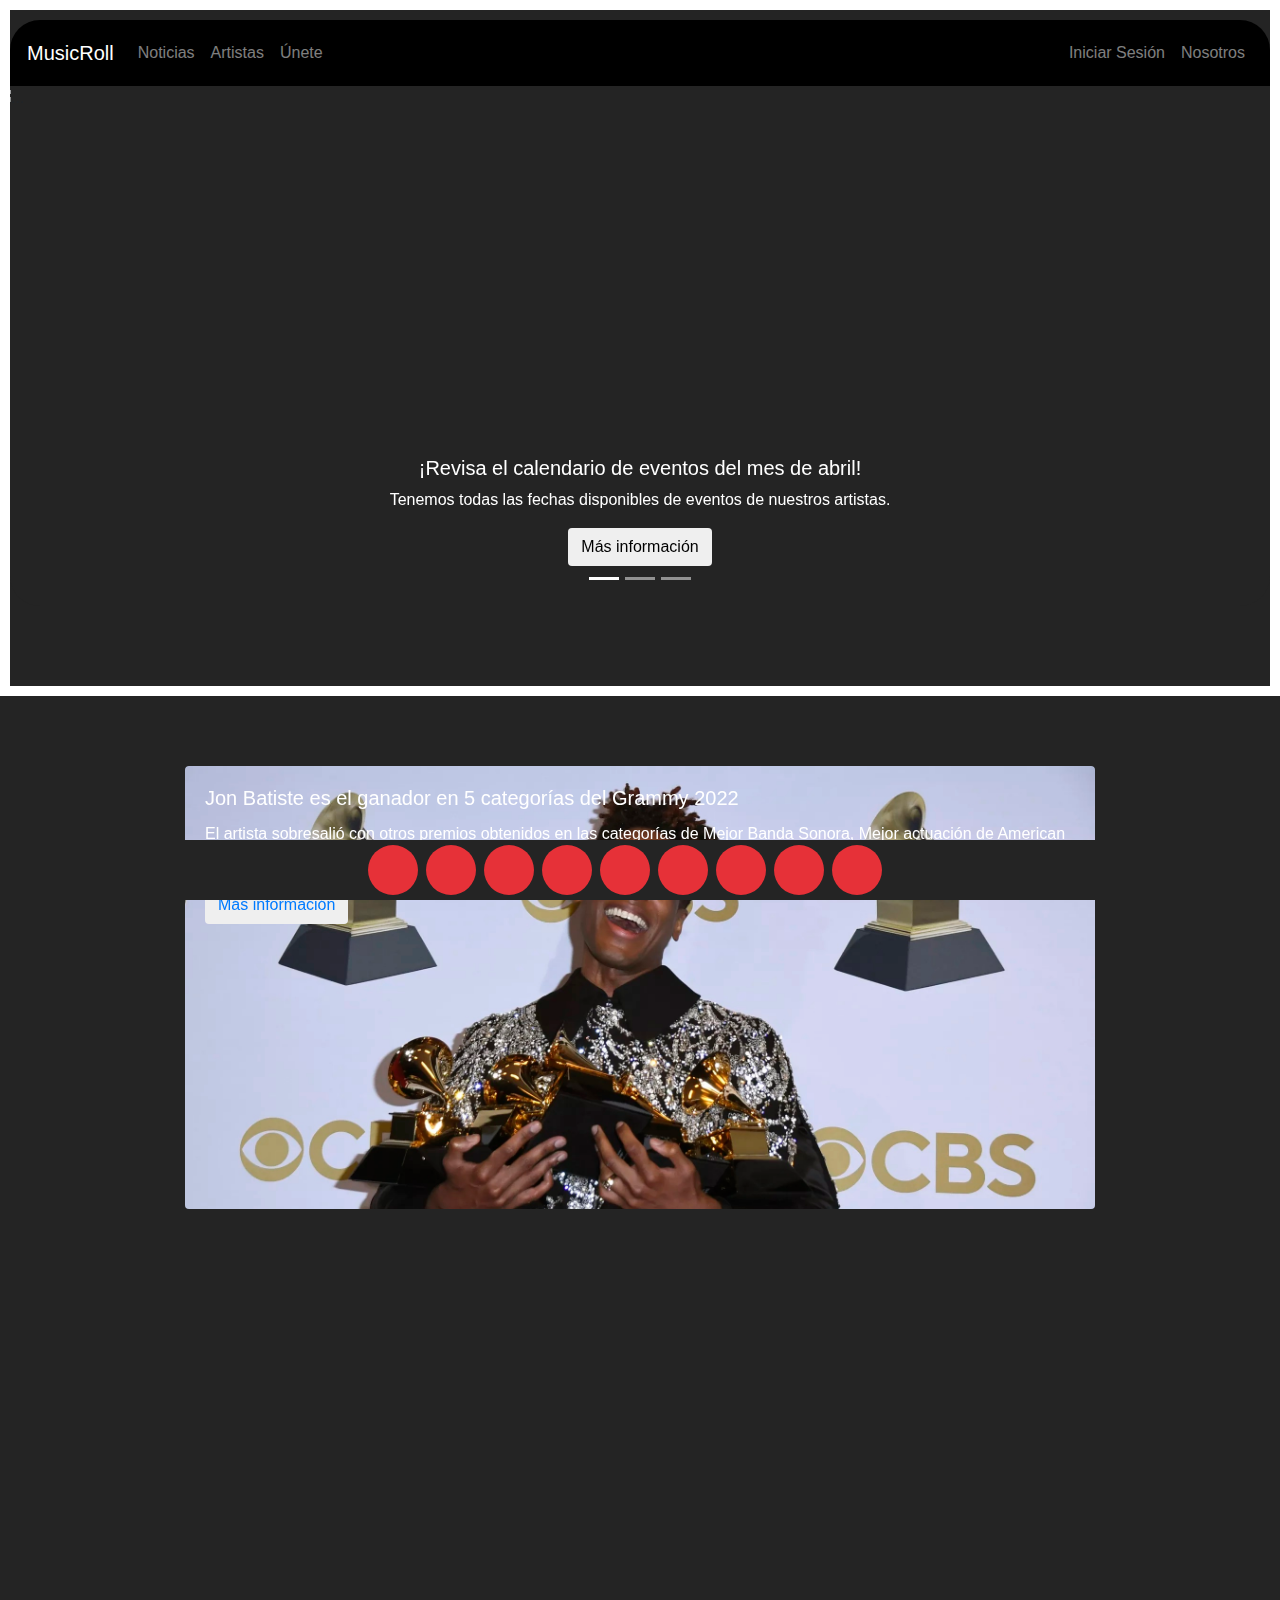
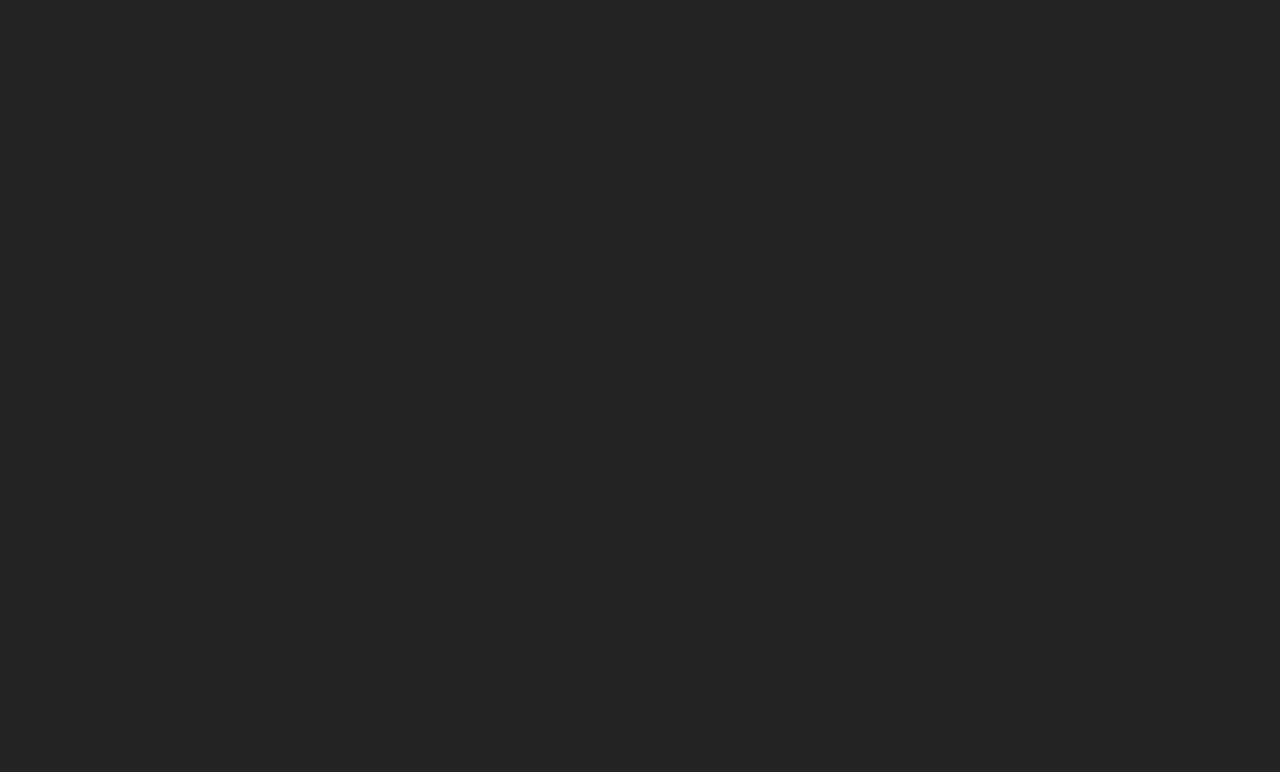
==== commit 96c467e8: "Merge pull request #6 from nicolas803/develop" ====
--- a/html/index.html
+++ b/html/index.html
@@ -38,7 +38,7 @@
   </head>
 
   <body>
-    <div class="container-fluid containerBlanco">
+    <div class="container-fluid col-persolanizado containerBlanco">
       <div class="containerInterior">
         <!-- Navbar -->
         <div class="row">
@@ -86,57 +86,51 @@
           </div>
         <!-- Carrusel -->
         <div class="row">
-          <div class="col-persolanizado col-lg-12">
-            <div
-              id="carouselExampleCaptions"
-              class="carousel slide carrusel-telefono"
-              data-ride="carousel"
-            >
-              <ol class="carousel-indicators">
-                <li
-                  data-target="#carouselExampleCaptions"
-                  data-slide-to="0"
-                  class="active"
-                ></li>
-                <li
-                  data-target="#carouselExampleCaptions"
-                  data-slide-to="1"
-                ></li>
-                <li
-                  data-target="#carouselExampleCaptions"
-                  data-slide-to="2"
-                ></li>
-              </ol>
-              <div class="carousel-inner">
-                <div class="carousel-item img-carrusel active">
-                  <img
-                    src="../resources/Slide 1 (BandaALLEGRO).jpg"
-                    class="d-block w-100"
-                    alt="..."
-                  />
-                  <div class="carousel-caption d-none d-md-block">
-                    <h5>Última presentación de Allegro</h5>
-                    <p>
-                      Integrantes de banda rock chilena se tomarán un receso
-                      indefinido tras Festival de música LaFloridaFest.
-                    </p>
-                    <button class="btn">Más información</button>
-                  </div>
-                </div>
-                <div class="carousel-item img-carrusel">
-                  <img
-                    src="../resources/26.jpg"
-                    class="d-block w-100"
-                    alt="..."
-                  />
-                  <div class="carousel-caption d-none d-md-block">
-                    <h5>Considera unirte a nuestra comunidad</h5>
-                    <p>
-                      Para mantenerte al día con noticias de la música revisa
-                      nuestros planes y descuentos.
-                    </p>
-                    <button class="btn">Más información</button>
-                  </div>
+            <div class="col-persolanizado col-lg-12">
+                <div id="carouselExampleCaptions" class="carousel slide carrusel-telefono" data-ride="carousel">
+                    <ol class="carousel-indicators">
+                        <li data-target="#carouselExampleCaptions" data-slide-to="0" class="active"></li>
+                        <li data-target="#carouselExampleCaptions" data-slide-to="1"></li>
+                        <li data-target="#carouselExampleCaptions" data-slide-to="2"></li>
+                    </ol>
+                    <div class="carousel-inner">
+                        <div class="carousel-item img-carrusel active">
+                            <img src="../resources/Slide 3adap.jpg" class="d-block w-100" alt="...">
+                            <div class="carousel-caption d-none d-md-block">
+                                <h5>¡Revisa el calendario de eventos del mes de abril!</h5>
+                                <p>Tenemos todas las fechas disponibles de eventos de nuestros artistas.</p>
+                                <button class="btn">Más información</button>
+                            </div>
+                        </div>
+                        <div class="carousel-item img-carrusel">
+                            <img src="../resources/26.jpg" class="d-block w-100" alt="...">
+                            <div class="carousel-caption d-none d-md-block">
+                                <h5>Considera unirte a nuestra comunidad</h5>
+                                <p>Para mantenerte al día con noticias de la música revisa nuestros planes y descuentos.
+                                </p>
+                                <button class="btn">Más información</button>
+                            </div>
+                        </div>
+                        <div class="carousel-item img-carrusel">
+                            <img src="../resources/Slide 1 (BandaALLEGRO).jpg" class="d-block w-100" alt="...">
+                            <div class="carousel-caption d-none d-md-block">
+                                <h5>Última presentación de Allegro</h5>
+                                <p>Integrantes de banda rock chilena se tomarán un receso indefinido tras Festival de
+                                    música LaFloridaFest.</p>
+                                <button class="btn">Más información</button>
+                            </div>
+                        </div>
+                    </div>
+                    <button class="carousel-control-prev carousel-buttons" type="button"
+                        data-target="#carouselExampleCaptions" data-slide="prev">
+                        <span class="carousel-control-prev-icon" aria-hidden="true"></span>
+                        <span class="sr-only">Previous</span>
+                    </button>
+                    <button class="carousel-control-next carousel-buttons" type="button"
+                        data-target="#carouselExampleCaptions" data-slide="next">
+                        <span class="carousel-control-next-icon" aria-hidden="true"></span>
+                        <span class="sr-only">Next</span>
+                    </button>
                 </div>
                 <div class="carousel-item img-carrusel">
                   <img
@@ -210,42 +204,30 @@
           </div>
         </div>
         <div class="escritorio row color-base-gris">
-          <div class="col-persolanizado col-lg-12">
-            <div
-              class="card card-home-2 bg-dark card-personalizado img-card-home text-white"
-            >
-              <img src="../resources/DIEGO 1.jpg" class="card-img" alt="..." />
-              <div class="card-img-overlay">
-                <h5 class="card-title">La verdad con Diego Gieminiani</h5>
-                <p class="card-text">
-                  Vocalista de la banda Allegro nos cuenta el porqué del receso.
-                  Y nos detalla planes de sus próximos pasos.
-                </p>
-                <button class="btn">Más información</button>
-              </div>
+            <div class="col-persolanizado col-lg-12">
+                <div class="card card-home-2 bg-dark card-personalizado img-card-home text-white">
+                    <img src="../resources/DIEGO 1adap.jpg" class="card-img" alt="...">
+                    <div class="card-img-overlay">
+                        <h5 class="card-title">La entrevista con Diego Gieminiani</h5>
+                        <p class="card-text">Vocalista de la banda Allegro nos cuenta el porqué del receso. Y nos
+                            detalla planes de sus próximos pasos.</p>
+                        <button class="btn">Más información</button>
+                    </div>
+                </div>
             </div>
           </div>
         </div>
         <div class="escritorio row row-personalizado-card">
-          <div class="col-persolanizado col-lg-12">
-            <div
-              class="card card-home-3 bg-dark card-personalizado img-standly text-white"
-            >
-              <img
-                src="../resources/standly_concierto.jpg"
-                class="card-img"
-                alt="..."
-              />
-              <div class="card-img-overlay">
-                <h5 class="card-title">
-                  5 minutos de fama y un gran show en vivo
-                </h5>
-                <p class="card-text">
-                  Standly, éxito de la música urbana chilena: ‘Mientras más
-                  fama, más problemas, más plata, más de todo’.
-                </p>
-                <button class="btn">Más información</button>
-              </div>
+            <div class="col-persolanizado col-lg-12">
+                <div class="card card-home-3 bg-dark card-personalizado img-standly text-white">
+                    <img src="../resources/maxres.jpg" class="card-img" alt="...">
+                    <div class="card-img-overlay">
+                        <h5 class="card-title">5 minutos de fama y un gran show en vivo</h5>
+                        <p class="card-text">Standly, éxito de la música urbana chilena: ‘Mientras más fama, más
+                            problemas, más plata, más de todo’.</p>
+                        <button class="btn">Más información</button>
+                    </div>
+                </div>
             </div>
           </div>
         </div>
@@ -278,48 +260,30 @@
           </div>
         </div>
         <div class="escritoriont row color-base-gris">
-          <div class="col-persolanizado col-lg-12">
-            <div
-              class="card-home-1 card bg-dark card-personalizado img-card-home text-white"
-              style="width: 18rem"
-            >
-              <img
-                src="../resources/DIEGO 1.jpg"
-                class="card-img-top"
-                alt="..."
-              />
-              <div class="card-body">
-                <h5 class="card-title">La verdad con Diego Gieminiani</h5>
-                <p class="card-text">
-                  Vocalista de la banda Allegro nos cuenta el porqué del receso.
-                  Y nos detalla planes de sus próximos pasos.
-                </p>
-                <button class="btn">Más información</button>
-              </div>
+            <div class="col-persolanizado col-lg-12">
+                <div class="card-home-1 card bg-dark card-personalizado img-card-home text-white" style="width: 18rem;">
+                    <img src="../resources/DIEGO 1adap.jpg" class="card-img-top" alt="...">
+                    <div class="card-body">
+                        <h5 class="card-title">La verdad con Diego Gieminiani</h5>
+                        <p class="card-text">Vocalista de la banda Allegro nos cuenta el porqué del receso. Y nos
+                            detalla planes de sus próximos pasos.</p>
+                            <button class="btn">Más información</button>
+                        </div>
+                </div>
             </div>
           </div>
         </div>
         <div class="escritoriont row row-personalizado-card">
-          <div class="col-persolanizado col-lg-12">
-            <div
-              class="card-home-1 card bg-dark card-personalizado img-card-home text-white"
-              style="width: 18rem"
-            >
-              <img
-                src="../resources/standly_concierto.jpg"
-                class="card-img-top"
-                alt="..."
-              />
-              <div class="card-body">
-                <h5 class="card-title">
-                  5 minutos de fama y un gran show en vivo
-                </h5>
-                <p class="card-text">
-                  Standly, éxito de la música urbana chilena: ‘Mientras más
-                  fama, más problemas, más plata, más de todo’.
-                </p>
-                <button class="btn">Más información</button>
-              </div>
+            <div class="col-persolanizado col-lg-12">
+                <div class="card-home-1 card bg-dark card-personalizado img-card-home text-white" style="width: 18rem;">
+                    <img src="../resources/maxres.jpg" class="card-img-top" alt="...">
+                    <div class="card-body">
+                        <h5 class="card-title">5 minutos de fama y un gran show en vivo</h5>
+                        <p class="card-text">Standly, éxito de la música urbana chilena: ‘Mientras más fama, más
+                            problemas, más plata, más de todo’.</p>
+                            <button class="btn">Más información</button>
+                        </div>
+                </div>
             </div>
           </div>
         </div>
--- a/css/index.css
+++ b/css/index.css
@@ -25,7 +25,7 @@
     height: 50px;
     border-radius: 50% !important;
     background-color: #E63138 !important;
-    border: 1px solid grey !important;
+    border: 0px !important;
     margin-top: 3px;
     margin-bottom: 3px;
     margin-left: 4px;
@@ -49,7 +49,7 @@
 .col-persolanizado {
     padding-left: 0px !important;
     padding-right: 0px !important;
-    background-color: #242424;
+    background-color: #242424 !important;
 }
 
 .col-personalizado-sebas {
@@ -284,8 +284,8 @@
     }
 
     .logo {
-        width: 30px;
-        height: 30px;
+        width: 55px;
+        height: 25px;
         display: flex !important;
         justify-content: center;
         align-items: center;
@@ -367,6 +367,8 @@
         font-size: 15px;
         width: 85%;
     }
-}
-
-/* aca cambio */+
+}
+
+ 
+
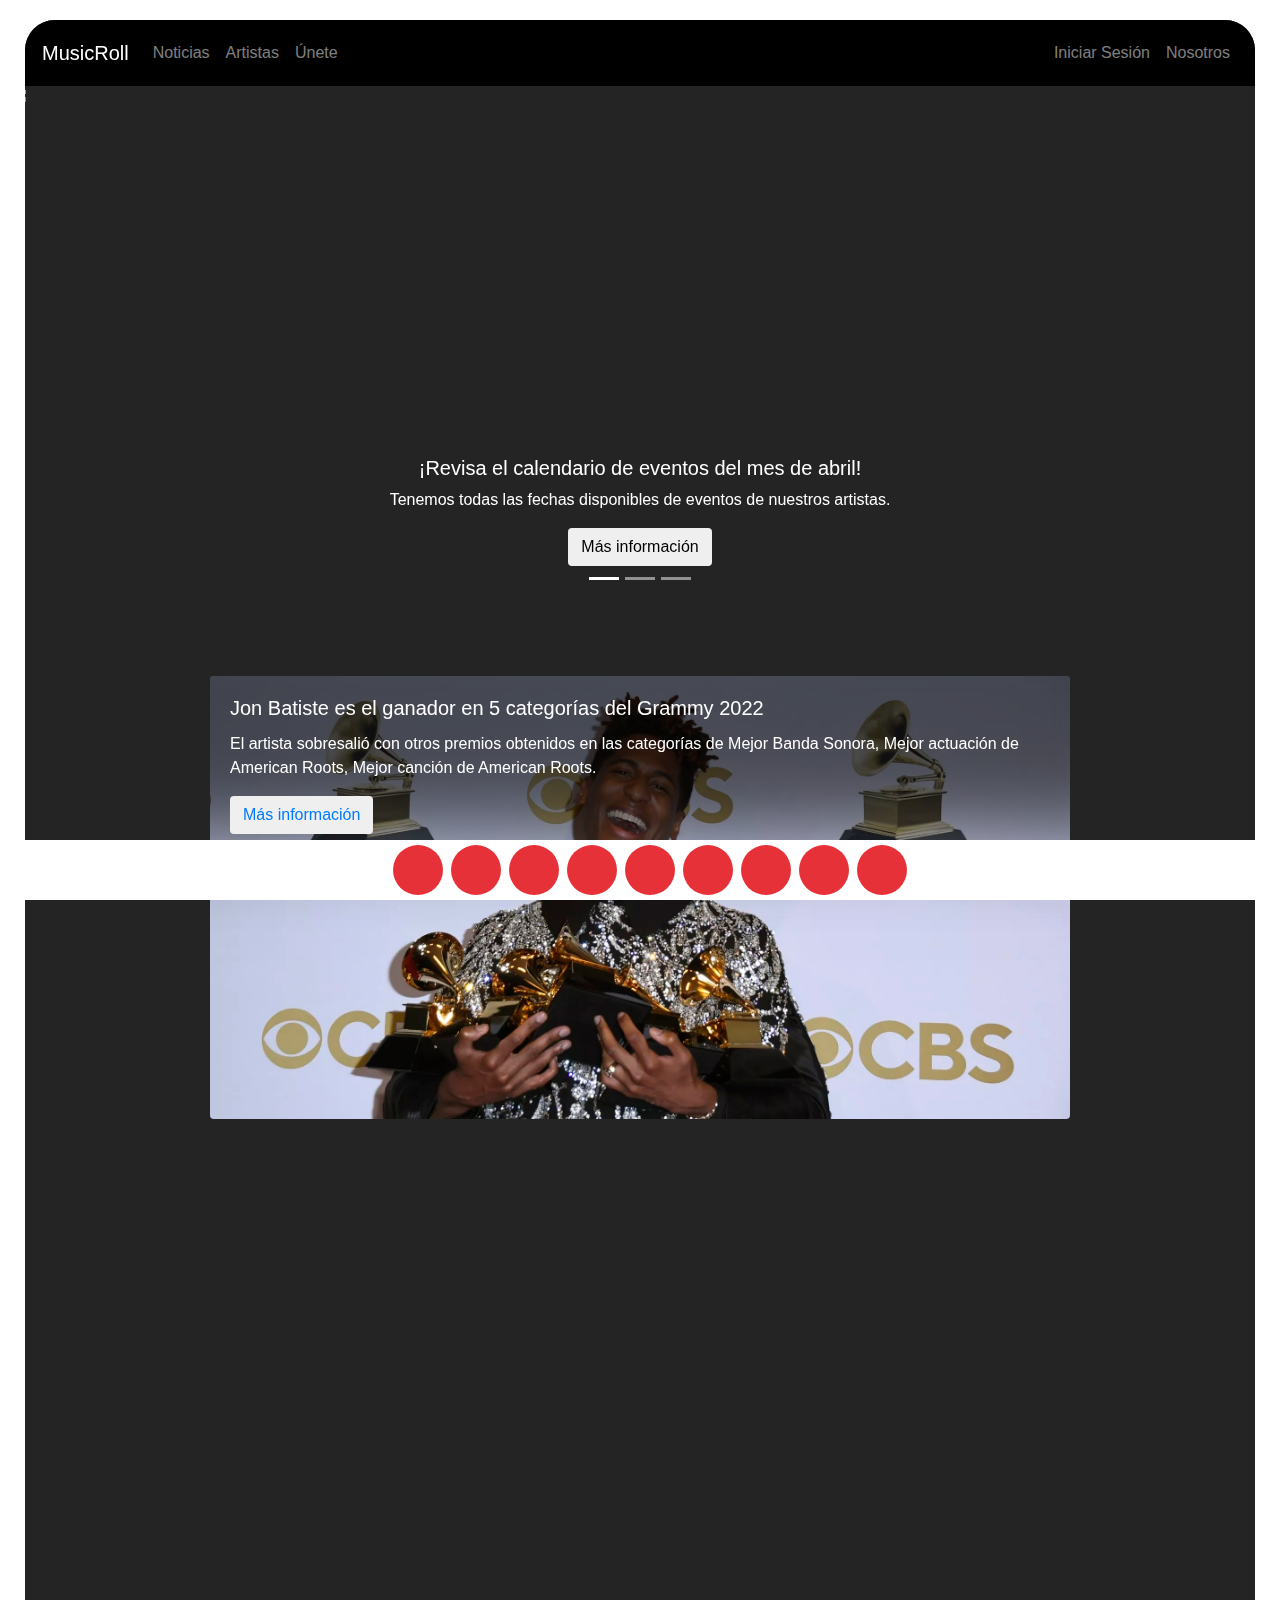
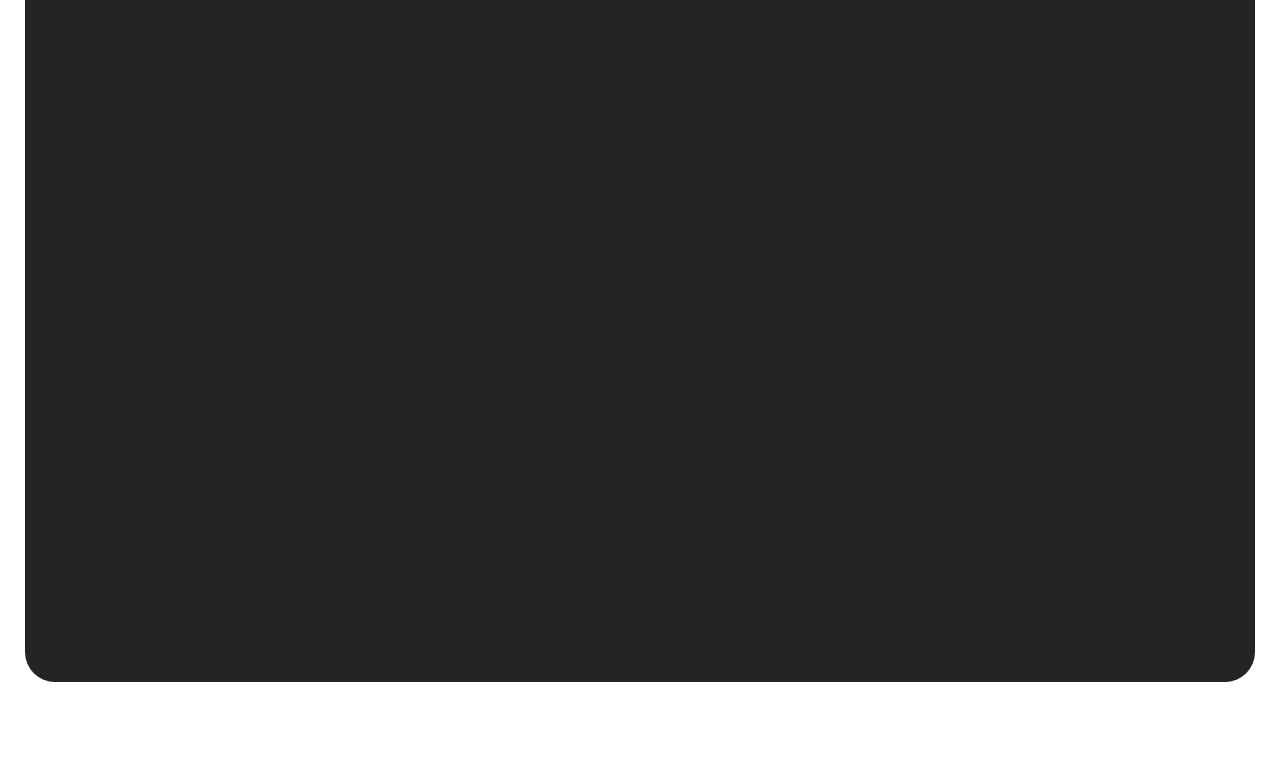
==== commit 3e8355d6: "version de escritorio" ====
--- a/html/index.html
+++ b/html/index.html
@@ -1,6 +1,7 @@
 <!DOCTYPE html>
 <html lang="en">
-  <head>
+
+<head>
     <meta charset="UTF-8" />
     <meta http-equiv="X-UA-Compatible" content="IE=edge" />
     <meta name="viewport" content="width=device-width, initial-scale=1.0" />
@@ -8,328 +9,227 @@
     <!-- Css -->
     <link rel="stylesheet" href="./../css/index.css" type="text/css" />
     <!-- Bootstrap -->
-    <link
-      rel="stylesheet"
-      href="https://maxcdn.bootstrapcdn.com/bootstrap/4.0.0/css/bootstrap.min.css"
-      integrity="sha384-Gn5384xqQ1aoWXA+058RXPxPg6fy4IWvTNh0E263XmFcJlSAwiGgFAW/dAiS6JXm"
-      crossorigin="anonymous"
-    />
-    <script
-      src="https://code.jquery.com/jquery-3.2.1.slim.min.js"
-      integrity="sha384-KJ3o2DKtIkvYIK3UENzmM7KCkRr/rE9/Qpg6aAZGJwFDMVNA/GpGFF93hXpG5KkN"
-      crossorigin="anonymous"
-    ></script>
-    <script
-      src="https://cdnjs.cloudflare.com/ajax/libs/popper.js/1.12.9/umd/popper.min.js"
-      integrity="sha384-ApNbgh9B+Y1QKtv3Rn7W3mgPxhU9K/ScQsAP7hUibX39j7fakFPskvXusvfa0b4Q"
-      crossorigin="anonymous"
-    ></script>
-    <script
-      src="https://maxcdn.bootstrapcdn.com/bootstrap/4.0.0/js/bootstrap.min.js"
-      integrity="sha384-JZR6Spejh4U02d8jOt6vLEHfe/JQGiRRSQQxSfFWpi1MquVdAyjUar5+76PVCmYl"
-      crossorigin="anonymous"
-    ></script>
-    <script
-      src="https://kit.fontawesome.com/a61e80b5ac.js"
-      crossorigin="anonymous"
-    ></script>
+    <link rel="stylesheet" href="https://maxcdn.bootstrapcdn.com/bootstrap/4.0.0/css/bootstrap.min.css"
+        integrity="sha384-Gn5384xqQ1aoWXA+058RXPxPg6fy4IWvTNh0E263XmFcJlSAwiGgFAW/dAiS6JXm" crossorigin="anonymous" />
+    <script src="https://code.jquery.com/jquery-3.2.1.slim.min.js"
+        integrity="sha384-KJ3o2DKtIkvYIK3UENzmM7KCkRr/rE9/Qpg6aAZGJwFDMVNA/GpGFF93hXpG5KkN"
+        crossorigin="anonymous"></script>
+    <script src="https://cdnjs.cloudflare.com/ajax/libs/popper.js/1.12.9/umd/popper.min.js"
+        integrity="sha384-ApNbgh9B+Y1QKtv3Rn7W3mgPxhU9K/ScQsAP7hUibX39j7fakFPskvXusvfa0b4Q"
+        crossorigin="anonymous"></script>
+    <script src="https://maxcdn.bootstrapcdn.com/bootstrap/4.0.0/js/bootstrap.min.js"
+        integrity="sha384-JZR6Spejh4U02d8jOt6vLEHfe/JQGiRRSQQxSfFWpi1MquVdAyjUar5+76PVCmYl"
+        crossorigin="anonymous"></script>
+    <script src="https://kit.fontawesome.com/a61e80b5ac.js" crossorigin="anonymous"></script>
     <script src="https://unpkg.com/scrollreveal@4.0.0/dist/scrollreveal.min.js"></script>
     <script src="../js/scrollreveal.js"></script>
-  </head>
-
-  <body>
-    <div class="container-fluid col-persolanizado containerBlanco">
-      <div class="containerInterior">
-        <!-- Navbar -->
-        <div class="row">
-            <div class="col-lg-12 col-persolanizado">
-              <nav class="color-base navbar navbar-expand-lg navbar-dark m-navbar">
-                <a class="navbar-brand" href="./index.html">MusicRoll</a>
-                <button
-                  class="navbar-toggler"
-                  type="button"
-                  data-toggle="collapse"
-                  data-target="#navbarText"
-                  aria-controls="navbarText"
-                  aria-expanded="false"
-                  aria-label="Toggle navigation"
-                >
-                  <span class="navbar-toggler-icon"></span>
-                </button>
-                <div class="collapse navbar-collapse" id="navbarText">
-                  <ul class="navbar-nav mr-auto">
-                    <li class="nav-item">
-                      <a class="nav-link" href="./noticias.html"
-                        >Noticias <span class="sr-only">(current)</span></a
-                      >
-                    </li>
-                    <li class="nav-item">
-                      <a class="nav-link" href="./artistas.html">Artistas</a>
-                    </li>
-                    <li class="nav-item">
-                      <a class="nav-link" href="./suscripcion.html">Únete</a>
-                    </li>
-                  </ul>
-                  <ul class="navbar-nav">
-                    <li class="nav-item">
-                      <a class="nav-link" href="./inicioSesion.html"
-                        >Iniciar Sesión</a
-                      >
-                    </li>
-                    <li class="nav-item">
-                      <a class="nav-link" href="./nosotros.html">Nosotros</a>
-                    </li>
-                  </ul>
-                </div>
-              </nav>
-            </div>
-          </div>
-        <!-- Carrusel -->
-        <div class="row">
-            <div class="col-persolanizado col-lg-12">
-                <div id="carouselExampleCaptions" class="carousel slide carrusel-telefono" data-ride="carousel">
-                    <ol class="carousel-indicators">
-                        <li data-target="#carouselExampleCaptions" data-slide-to="0" class="active"></li>
-                        <li data-target="#carouselExampleCaptions" data-slide-to="1"></li>
-                        <li data-target="#carouselExampleCaptions" data-slide-to="2"></li>
-                    </ol>
-                    <div class="carousel-inner">
-                        <div class="carousel-item img-carrusel active">
-                            <img src="../resources/Slide 3adap.jpg" class="d-block w-100" alt="...">
-                            <div class="carousel-caption d-none d-md-block">
-                                <h5>¡Revisa el calendario de eventos del mes de abril!</h5>
-                                <p>Tenemos todas las fechas disponibles de eventos de nuestros artistas.</p>
-                                <button class="btn">Más información</button>
+</head>
+
+<body>
+    <div class="container-fluid containerBlanco">
+        <div class="containerInterior">
+            <!-- Navbar -->
+            <div class="row">
+                <div class="col-lg-12 col-persolanizado">
+                    <nav class="color-base navbar navbar-expand-lg navbar-dark m-navbar">
+                        <a class="navbar-brand logo-music-roll" href="./index.html">MusicRoll</a>
+                        <button class="navbar-toggler" type="button" data-toggle="collapse" data-target="#navbarText"
+                            aria-controls="navbarText" aria-expanded="false" aria-label="Toggle navigation">
+                            <span class="navbar-toggler-icon"></span>
+                        </button>
+                        <div class="collapse navbar-collapse" id="navbarText">
+                            <ul class="navbar-nav mr-auto">
+                                <li class="nav-item">
+                                    <a class="nav-link" href="./noticias.html">Noticias <span
+                                            class="sr-only">(current)</span></a>
+                                </li>
+                                <li class="nav-item">
+                                    <a class="nav-link" href="./artistas.html">Artistas</a>
+                                </li>
+                                <li class="nav-item">
+                                    <a class="nav-link" href="./suscripcion.html">Únete</a>
+                                </li>
+                            </ul>
+                            <ul class="navbar-nav">
+                                <li class="nav-item">
+                                    <a class="nav-link" href="./inicioSesion.html">Iniciar Sesión</a>
+                                </li>
+                                <li class="nav-item">
+                                    <a class="nav-link" href="./nosotros.html">Nosotros</a>
+                                </li>
+                            </ul>
+                        </div>
+                    </nav>
+                </div>
+            </div>
+            <!-- Carrusel -->
+            <div class="row">
+                <div class="col-persolanizado col-lg-12">
+                    <div id="carouselExampleCaptions" class="carousel slide carrusel-telefono" data-ride="carousel">
+                        <ol class="carousel-indicators">
+                            <li data-target="#carouselExampleCaptions" data-slide-to="0" class="active"></li>
+                            <li data-target="#carouselExampleCaptions" data-slide-to="1"></li>
+                            <li data-target="#carouselExampleCaptions" data-slide-to="2"></li>
+                        </ol>
+                        <div class="carousel-inner">
+                            <div class="carousel-item img-carrusel active">
+                                <img src="../resources/Slide 3adap.jpg" class="d-block w-100" alt="...">
+                                <div class="carousel-caption d-none d-md-block">
+                                    <h5>¡Revisa el calendario de eventos del mes de abril!</h5>
+                                    <p>Tenemos todas las fechas disponibles de eventos de nuestros artistas.</p>
+                                    <button class="btn">Más información</button>
+                                </div>
                             </div>
-                        </div>
-                        <div class="carousel-item img-carrusel">
-                            <img src="../resources/26.jpg" class="d-block w-100" alt="...">
-                            <div class="carousel-caption d-none d-md-block">
-                                <h5>Considera unirte a nuestra comunidad</h5>
-                                <p>Para mantenerte al día con noticias de la música revisa nuestros planes y descuentos.
-                                </p>
-                                <button class="btn">Más información</button>
+                            <div class="carousel-item img-carrusel">
+                                <img src="../resources/26.jpg" class="d-block w-100" alt="...">
+                                <div class="carousel-caption d-none d-md-block">
+                                    <h5>Considera unirte a nuestra comunidad</h5>
+                                    <p>Para mantenerte al día con noticias de la música revisa nuestros planes y
+                                        descuentos.
+                                    </p>
+                                    <button class="btn">Más información</button>
+                                </div>
                             </div>
-                        </div>
-                        <div class="carousel-item img-carrusel">
-                            <img src="../resources/Slide 1 (BandaALLEGRO).jpg" class="d-block w-100" alt="...">
-                            <div class="carousel-caption d-none d-md-block">
-                                <h5>Última presentación de Allegro</h5>
-                                <p>Integrantes de banda rock chilena se tomarán un receso indefinido tras Festival de
-                                    música LaFloridaFest.</p>
-                                <button class="btn">Más información</button>
+                            <div class="carousel-item img-carrusel">
+                                <img src="../resources/Slide 1 (BandaALLEGRO).jpg" class="d-block w-100" alt="...">
+                                <div class="carousel-caption d-none d-md-block">
+                                    <h5>Última presentación de Allegro</h5>
+                                    <p>Integrantes de banda rock chilena se tomarán un receso indefinido tras Festival
+                                        de
+                                        música LaFloridaFest.</p>
+                                    <button class="btn">Más información</button>
+                                </div>
                             </div>
                         </div>
-                    </div>
-                    <button class="carousel-control-prev carousel-buttons" type="button"
-                        data-target="#carouselExampleCaptions" data-slide="prev">
-                        <span class="carousel-control-prev-icon" aria-hidden="true"></span>
-                        <span class="sr-only">Previous</span>
-                    </button>
-                    <button class="carousel-control-next carousel-buttons" type="button"
-                        data-target="#carouselExampleCaptions" data-slide="next">
-                        <span class="carousel-control-next-icon" aria-hidden="true"></span>
-                        <span class="sr-only">Next</span>
-                    </button>
-                </div>
-                <div class="carousel-item img-carrusel">
-                  <img
-                    src="../resources/Slide 3.jpg"
-                    class="d-block w-100"
-                    alt="..."
-                  />
-                  <div class="carousel-caption d-none d-md-block">
-                    <h5>¡Revisa el calendario de eventos del mes de abril!</h5>
-                    <p>
-                      Tenemos todas las fechas disponibles de eventos de
-                      nuestros artistas.
-                    </p>
-                    <button class="btn">Más información</button>
-                  </div>
-                </div>
-              </div>
-              <button
-                class="carousel-control-prev carousel-buttons"
-                type="button"
-                data-target="#carouselExampleCaptions"
-                data-slide="prev"
-              >
-                <span
-                  class="carousel-control-prev-icon"
-                  aria-hidden="true"
-                ></span>
-                <span class="sr-only">Previous</span>
-              </button>
-              <button
-                class="carousel-control-next carousel-buttons"
-                type="button"
-                data-target="#carouselExampleCaptions"
-                data-slide="next"
-              >
-                <span
-                  class="carousel-control-next-icon"
-                  aria-hidden="true"
-                ></span>
-                <span class="sr-only">Next</span>
-              </button>
-            </div>
-          </div>
+                        <button class="carousel-control-prev carousel-buttons" type="button"
+                            data-target="#carouselExampleCaptions" data-slide="prev">
+                            <span class="carousel-control-prev-icon" aria-hidden="true"></span>
+                            <span class="sr-only">Previous</span>
+                        </button>
+                        <button class="carousel-control-next carousel-buttons" type="button"
+                            data-target="#carouselExampleCaptions" data-slide="next">
+                            <span class="carousel-control-next-icon" aria-hidden="true"></span>
+                            <span class="sr-only">Next</span>
+                        </button>
+                    </div>
+                </div>
+            </div>
+            <!-- Body (Noticias y anuncios) -->
+            <!-- Escritorio -->
+            <div class="escritorio row color-base-gris">
+                <div class="col-persolanizado col-lg-12">
+                    <div class="card-home-1 card bg-dark card-personalizado img-card-home text-white">
+                        <img src="../resources/JONBATISTE.jpg" class="card-img" alt="..." />
+                        <div class="card-img-overlay">
+                            <h5 class="card-title card-titulo">
+                                Jon Batiste es el ganador en 5 categorías del Grammy 2022
+                            </h5>
+                            <p class="card-text">
+                                El artista sobresalió con otros premios obtenidos en las
+                                categorías de Mejor Banda Sonora, Mejor actuación de American
+                                Roots, Mejor canción de American Roots.
+                            </p>
+                            <button class="btn">
+                                <a href="./noticia-1.html">Más información</a>
+                            </button>
+                        </div>
+                    </div>
+                </div>
+            </div>
+            <div class="escritorio row color-base-gris">
+                <div class="col-persolanizado col-lg-12">
+                    <div class="card card-home-2 bg-dark card-personalizado img-card-home text-white">
+                        <img src="../resources/DIEGO 1adap.jpg" class="card-img" alt="...">
+                        <div class="card-img-overlay">
+                            <h5 class="card-title card-titulo">La entrevista con Diego Gieminiani</h5>
+                            <p class="card-text">Vocalista de la banda Allegro nos cuenta el porqué del receso. Y nos
+                                detalla planes de sus próximos pasos.</p>
+                            <button class="btn">Más información</button>
+                        </div>
+                    </div>
+                </div>
+            </div>
+            <div class="escritorio row row-personalizado-card">
+                <div class="col-persolanizado col-lg-12">
+                    <div class="card card-home-3 bg-dark card-personalizado img-standly text-white">
+                        <img src="../resources/maxres.jpg" class="card-img" alt="...">
+                        <div class="card-img-overlay">
+                            <h5 class="card-title card-titulo">5 minutos de fama y un gran show en vivo</h5>
+                            <p class="card-text">Standly, éxito de la música urbana chilena: ‘Mientras más fama, más
+                                problemas, más plata, más de todo’.</p>
+                            <button class="btn">Más información</button>
+                        </div>
+                    </div>
+                </div>
+            </div>
+
+            <!-- Tablet -->
+            <div class="escritoriont row color-base-gris">
+                <div class="col-persolanizado col-lg-12">
+                    <div class="card-home-1 card bg-dark card-personalizado img-card-home text-white"
+                        style="width: 18rem">
+                        <img src="../resources/JONBATISTE.jpg" class="card-img-top" alt="..." />
+                        <div class="card-body">
+                            <h5 class="card-title card-titulo">
+                                Jon Batiste es el ganador en 5 categorías del Grammy 2022
+                            </h5>
+                            <p class="card-text">
+                                El artista sobresalió con otros premios obtenidos en las
+                                categorías de Mejor Banda Sonora, Mejor actuación de American
+                                Roots, Mejor canción de American Roots.
+                            </p>
+                            <button class="btn">
+                                <a href="./noticia-1.html">Más información</a>
+                            </button>
+                        </div>
+                    </div>
+                </div>
+            </div>
+            <div class="escritoriont row color-base-gris">
+                <div class="col-persolanizado col-lg-12">
+                    <div class="card-home-1 card bg-dark card-personalizado img-card-home text-white"
+                        style="width: 18rem;">
+                        <img src="../resources/DIEGO 1adap.jpg" class="card-img-top" alt="...">
+                        <div class="card-body">
+                            <h5 class="card-title card-titulo">La verdad con Diego Gieminiani</h5>
+                            <p class="card-text">Vocalista de la banda Allegro nos cuenta el porqué del receso. Y nos
+                                detalla planes de sus próximos pasos.</p>
+                            <button class="btn">Más información</button>
+                        </div>
+                    </div>
+                </div>
+            </div>
+            <div class="escritoriont row row-personalizado-card">
+                <div class="col-persolanizado col-lg-12">
+                    <div class="card-home-1 card bg-dark card-personalizado img-card-home text-white"
+                        style="width: 18rem;">
+                        <img src="../resources/maxres.jpg" class="card-img-top" alt="...">
+                        <div class="card-body">
+                            <h5 class="card-title card-titulo">5 minutos de fama y un gran show en vivo</h5>
+                            <p class="card-text">Standly, éxito de la música urbana chilena: ‘Mientras más fama, más
+                                problemas, más plata, más de todo’.</p>
+                            <button class="btn">Más información</button>
+                        </div>
+                    </div>
+                </div>
+            </div>
+            <!-- Footer -->
+            <div class="row">
+                <div class="col-lg-12 footer color-base">
+                    <button type="button" class="btn btn-outline-light logo fa-brands fa-twitter"></button>
+                    <button type="button" class="btn btn-outline-light logo fa-brands fa-facebook"></button>
+                    <button type="button" class="btn btn-outline-light logo fa-brands fa-instagram"></button>
+                    <button type="button" class="btn btn-outline-light logo fa-brands fa-discord"></button>
+                    <button type="button" class="btn btn-outline-light logo fa-brands fa-spotify"></button>
+                    <button type="button" class="btn btn-outline-light logo fa-brands fa-soundcloud"></button>
+                    <button type="button" class="btn btn-outline-light logo fa-brands fa-youtube"></button>
+                    <button type="button" class="btn btn-outline-light logo fa-brands fa-deezer"></button>
+                    <button type="button" class="btn btn-outline-light logo fa-brands fa-apple"></button>
+                </div>
+            </div>
         </div>
-        <!-- Body (Noticias y anuncios) -->
-        <!-- Escritorio -->
-        <div class="escritorio row color-base-gris">
-          <div class="col-persolanizado col-lg-12">
-            <div
-              class="card-home-1 card bg-dark card-personalizado img-card-home text-white"
-            >
-              <img
-                src="../resources/JONBATISTE.jpg"
-                class="card-img"
-                alt="..."
-              />
-              <div class="card-img-overlay">
-                <h5 class="card-title">
-                  Jon Batiste es el ganador en 5 categorías del Grammy 2022
-                </h5>
-                <p class="card-text">
-                  El artista sobresalió con otros premios obtenidos en las
-                  categorías de Mejor Banda Sonora, Mejor actuación de American
-                  Roots, Mejor canción de American Roots.
-                </p>
-                <button class="btn">
-                  <a href="./noticia-1.html">Más información</a>
-                </button>
-              </div>
-            </div>
-          </div>
-        </div>
-        <div class="escritorio row color-base-gris">
-            <div class="col-persolanizado col-lg-12">
-                <div class="card card-home-2 bg-dark card-personalizado img-card-home text-white">
-                    <img src="../resources/DIEGO 1adap.jpg" class="card-img" alt="...">
-                    <div class="card-img-overlay">
-                        <h5 class="card-title">La entrevista con Diego Gieminiani</h5>
-                        <p class="card-text">Vocalista de la banda Allegro nos cuenta el porqué del receso. Y nos
-                            detalla planes de sus próximos pasos.</p>
-                        <button class="btn">Más información</button>
-                    </div>
-                </div>
-            </div>
-          </div>
-        </div>
-        <div class="escritorio row row-personalizado-card">
-            <div class="col-persolanizado col-lg-12">
-                <div class="card card-home-3 bg-dark card-personalizado img-standly text-white">
-                    <img src="../resources/maxres.jpg" class="card-img" alt="...">
-                    <div class="card-img-overlay">
-                        <h5 class="card-title">5 minutos de fama y un gran show en vivo</h5>
-                        <p class="card-text">Standly, éxito de la música urbana chilena: ‘Mientras más fama, más
-                            problemas, más plata, más de todo’.</p>
-                        <button class="btn">Más información</button>
-                    </div>
-                </div>
-            </div>
-          </div>
-        </div>
-        <!-- Tablet -->
-        <div class="escritoriont row color-base-gris">
-          <div class="col-persolanizado col-lg-12">
-            <div
-              class="card-home-1 card bg-dark card-personalizado img-card-home text-white"
-              style="width: 18rem"
-            >
-              <img
-                src="../resources/JONBATISTE.jpg"
-                class="card-img-top"
-                alt="..."
-              />
-              <div class="card-body">
-                <h5 class="card-title">
-                  Jon Batiste es el ganador en 5 categorías del Grammy 2022
-                </h5>
-                <p class="card-text">
-                  El artista sobresalió con otros premios obtenidos en las
-                  categorías de Mejor Banda Sonora, Mejor actuación de American
-                  Roots, Mejor canción de American Roots.
-                </p>
-                <button class="btn">
-                  <a href="./noticia-1.html">Más información</a>
-                </button>
-              </div>
-            </div>
-          </div>
-        </div>
-        <div class="escritoriont row color-base-gris">
-            <div class="col-persolanizado col-lg-12">
-                <div class="card-home-1 card bg-dark card-personalizado img-card-home text-white" style="width: 18rem;">
-                    <img src="../resources/DIEGO 1adap.jpg" class="card-img-top" alt="...">
-                    <div class="card-body">
-                        <h5 class="card-title">La verdad con Diego Gieminiani</h5>
-                        <p class="card-text">Vocalista de la banda Allegro nos cuenta el porqué del receso. Y nos
-                            detalla planes de sus próximos pasos.</p>
-                            <button class="btn">Más información</button>
-                        </div>
-                </div>
-            </div>
-          </div>
-        </div>
-        <div class="escritoriont row row-personalizado-card">
-            <div class="col-persolanizado col-lg-12">
-                <div class="card-home-1 card bg-dark card-personalizado img-card-home text-white" style="width: 18rem;">
-                    <img src="../resources/maxres.jpg" class="card-img-top" alt="...">
-                    <div class="card-body">
-                        <h5 class="card-title">5 minutos de fama y un gran show en vivo</h5>
-                        <p class="card-text">Standly, éxito de la música urbana chilena: ‘Mientras más fama, más
-                            problemas, más plata, más de todo’.</p>
-                            <button class="btn">Más información</button>
-                        </div>
-                </div>
-            </div>
-          </div>
-        </div>
-        <!-- Footer -->
-        <div class="row">
-          <div class="col-persolanizado col-lg-12 footer color-base">
-            <button
-              type="button"
-              class="btn btn-outline-light logo fa-brands fa-twitter"
-            ></button>
-            <button
-              type="button"
-              class="btn btn-outline-light logo fa-brands fa-facebook"
-            ></button>
-            <button
-              type="button"
-              class="btn btn-outline-light logo fa-brands fa-instagram"
-            ></button>
-            <button
-              type="button"
-              class="btn btn-outline-light logo fa-brands fa-discord"
-            ></button>
-            <button
-              type="button"
-              class="btn btn-outline-light logo fa-brands fa-spotify"
-            ></button>
-            <button
-              type="button"
-              class="btn btn-outline-light logo fa-brands fa-soundcloud"
-            ></button>
-            <button
-              type="button"
-              class="btn btn-outline-light logo fa-brands fa-youtube"
-            ></button>
-            <button
-              type="button"
-              class="btn btn-outline-light logo fa-brands fa-deezer"
-            ></button>
-            <button
-              type="button"
-              class="btn btn-outline-light logo fa-brands fa-apple"
-            ></button>
-          </div>
-        </div>
-      </div>
     </div>
     <script src="../js/index.js"></script>
-  </body>
-</html>
+</body>
+
+</html>--- a/css/index.css
+++ b/css/index.css
@@ -1,6 +1,4 @@
 html {
-    background-color: #242424;
-    min-height: 100vh;
 }
 
 .centrar {
@@ -12,6 +10,11 @@
     background-color: black !important;
 }
 
+
+.card-titulo{
+    box-shadow:  -10px 8px 80px 113px #000000a3;
+    background: #000000a3;
+}
 .color-base-gris {
     background-color: #242424;
 }
@@ -207,6 +210,10 @@
 
 .noticias {
     width: 100%;
+    display: flex;
+    justify-content: center;
+    align-items: center;
+    flex-direction: column;
 }
 
 .sale-arriba {
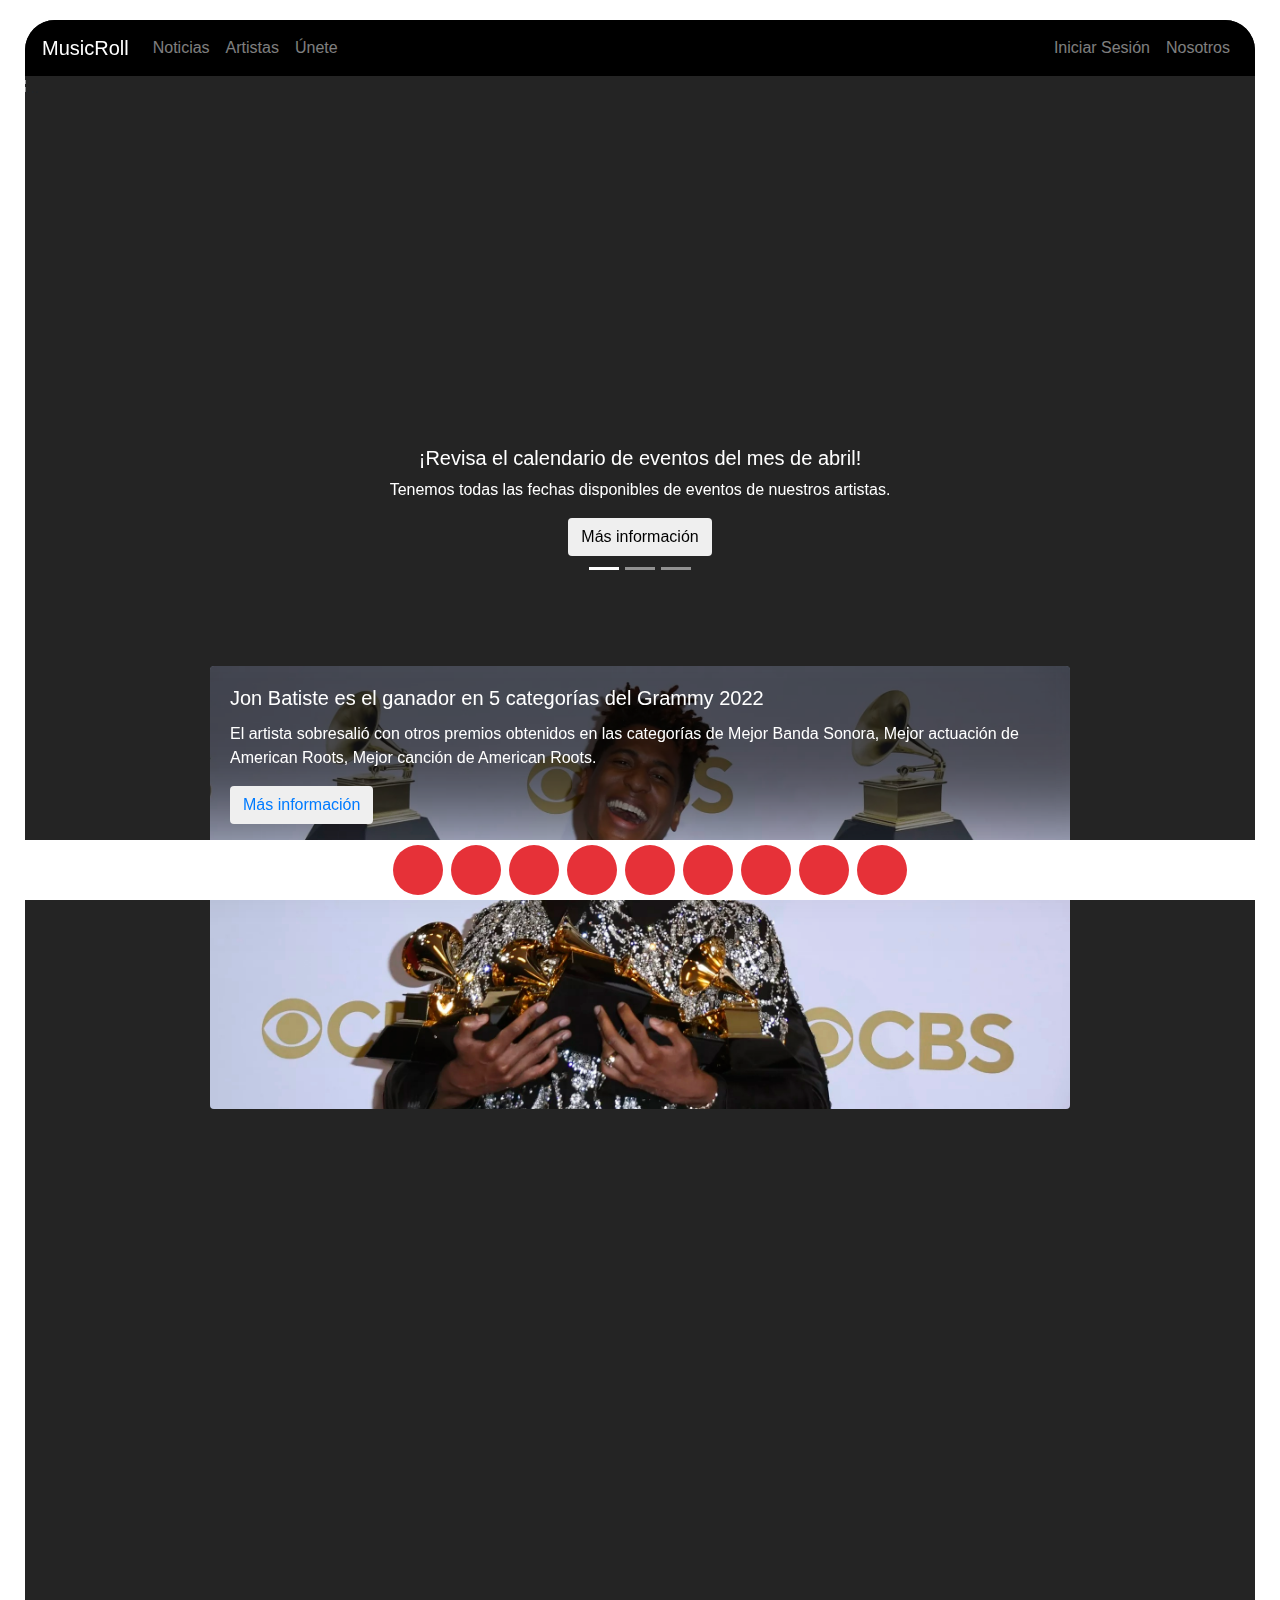
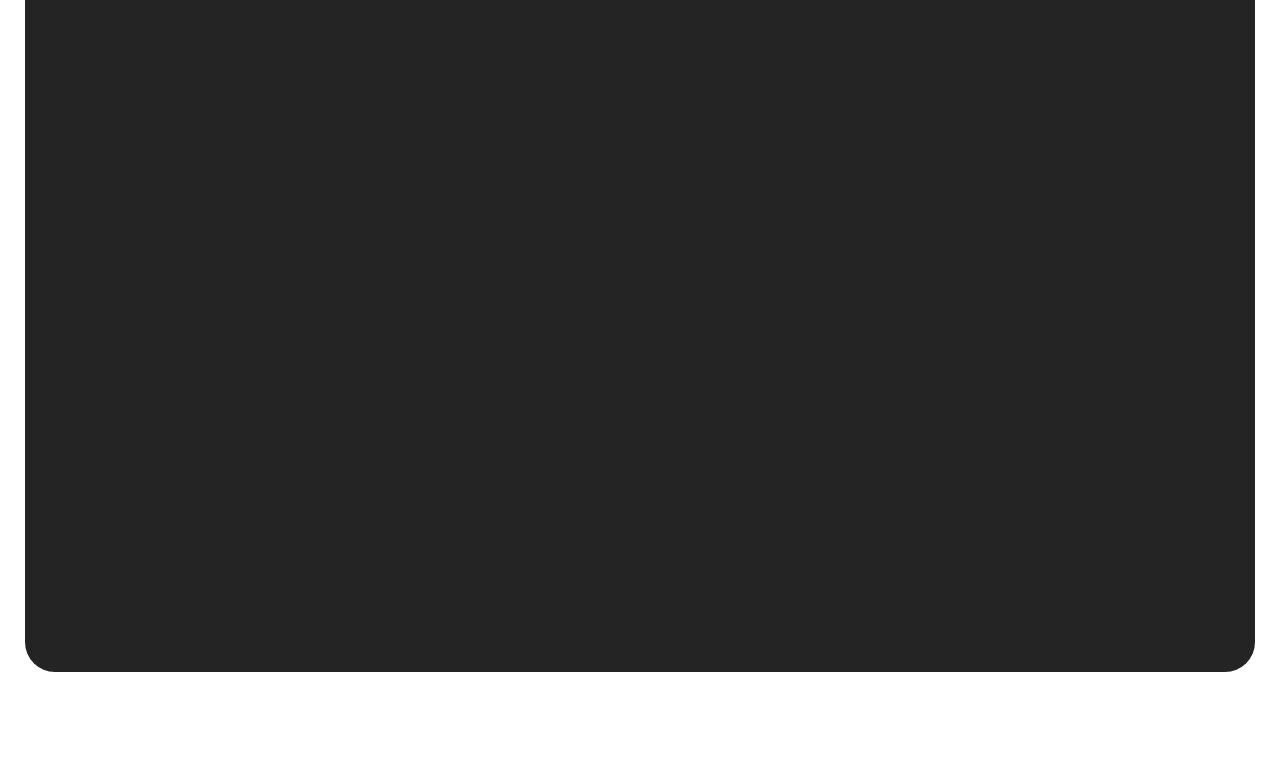
==== commit f7a84449: "version tablet" ====
--- a/html/index.html
+++ b/html/index.html
@@ -164,51 +164,53 @@
             </div>
 
             <!-- Tablet -->
-            <div class="escritoriont row color-base-gris">
-                <div class="col-persolanizado col-lg-12">
-                    <div class="card-home-1 card bg-dark card-personalizado img-card-home text-white"
-                        style="width: 18rem">
-                        <img src="../resources/JONBATISTE.jpg" class="card-img-top" alt="..." />
-                        <div class="card-body">
-                            <h5 class="card-title card-titulo">
-                                Jon Batiste es el ganador en 5 categorías del Grammy 2022
-                            </h5>
-                            <p class="card-text">
-                                El artista sobresalió con otros premios obtenidos en las
-                                categorías de Mejor Banda Sonora, Mejor actuación de American
-                                Roots, Mejor canción de American Roots.
-                            </p>
-                            <button class="btn">
-                                <a href="./noticia-1.html">Más información</a>
-                            </button>
-                        </div>
-                    </div>
-                </div>
-            </div>
-            <div class="escritoriont row color-base-gris">
-                <div class="col-persolanizado col-lg-12">
-                    <div class="card-home-1 card bg-dark card-personalizado img-card-home text-white"
-                        style="width: 18rem;">
-                        <img src="../resources/DIEGO 1adap.jpg" class="card-img-top" alt="...">
-                        <div class="card-body">
-                            <h5 class="card-title card-titulo">La verdad con Diego Gieminiani</h5>
-                            <p class="card-text">Vocalista de la banda Allegro nos cuenta el porqué del receso. Y nos
-                                detalla planes de sus próximos pasos.</p>
-                            <button class="btn">Más información</button>
-                        </div>
-                    </div>
-                </div>
-            </div>
-            <div class="escritoriont row row-personalizado-card">
-                <div class="col-persolanizado col-lg-12">
-                    <div class="card-home-1 card bg-dark card-personalizado img-card-home text-white"
-                        style="width: 18rem;">
-                        <img src="../resources/maxres.jpg" class="card-img-top" alt="...">
-                        <div class="card-body">
-                            <h5 class="card-title card-titulo">5 minutos de fama y un gran show en vivo</h5>
-                            <p class="card-text">Standly, éxito de la música urbana chilena: ‘Mientras más fama, más
-                                problemas, más plata, más de todo’.</p>
-                            <button class="btn">Más información</button>
+            <div class="noticias">
+                <div class="escritoriont row color-base-gris">
+                    <div class="col-persolanizado col-lg-12">
+                        <div class="card-home-1 card bg-dark card-personalizado img-card-home text-white"
+                            style="width: 18rem">
+                            <img src="../resources/JONBATISTE.jpg" class="card-img-top" alt="..." />
+                            <div class="card-body">
+                                <h5 class="card-title card-titulo">
+                                    Jon Batiste es el ganador en 5 categorías del Grammy 2022
+                                </h5>
+                                <p class="card-text">
+                                    El artista sobresalió con otros premios obtenidos en las
+                                    categorías de Mejor Banda Sonora, Mejor actuación de American
+                                    Roots, Mejor canción de American Roots.
+                                </p>
+                                <button class="btn">
+                                    <a href="./noticia-1.html">Más información</a>
+                                </button>
+                            </div>
+                        </div>
+                    </div>
+                </div>
+                <div class="escritoriont row color-base-gris">
+                    <div class="col-persolanizado col-lg-12">
+                        <div class="card-home-1 card bg-dark card-personalizado img-card-home text-white"
+                            style="width: 18rem;">
+                            <img src="../resources/DIEGO 1adap.jpg" class="card-img-top" alt="...">
+                            <div class="card-body">
+                                <h5 class="card-title card-titulo">La verdad con Diego Gieminiani</h5>
+                                <p class="card-text">Vocalista de la banda Allegro nos cuenta el porqué del receso. Y nos
+                                    detalla planes de sus próximos pasos.</p>
+                                <button class="btn">Más información</button>
+                            </div>
+                        </div>
+                    </div>
+                </div>
+                <div class="escritoriont row row-personalizado-card">
+                    <div class="col-persolanizado col-lg-12">
+                        <div class="card-home-1 margenUltimoCard card bg-dark card-personalizado img-card-home text-white"
+                            style="width: 18rem;">
+                            <img src="../resources/maxres.jpg" class="card-img-top" alt="...">
+                            <div class="card-body">
+                                <h5 class="card-title card-titulo">5 minutos de fama y un gran show en vivo</h5>
+                                <p class="card-text">Standly, éxito de la música urbana chilena: ‘Mientras más fama, más
+                                    problemas, más plata, más de todo’.</p>
+                                <button class="btn">Más información</button>
+                            </div>
                         </div>
                     </div>
                 </div>
--- a/css/index.css
+++ b/css/index.css
@@ -64,7 +64,6 @@
 
 .m-navbar {
     padding: 0.5rem 2rem !important;
-    height: 66px;
 }
 
 .carousel-buttons {
@@ -246,6 +245,8 @@
     margin-top: 10px;
     margin-bottom: 80px;
 }
+
+
 
 /* Telefono */
 @media (min-width: 0px) and (max-width: 420px) {
@@ -282,9 +283,6 @@
         margin-bottom: 36px !important;
     }
 
-    .row-final-noticias {
-        margin-bottom: 58px !important;
-    }
 
     .carrusel-telefono {
         height: 234px;
@@ -366,15 +364,16 @@
         margin-bottom: 36px !important;
     }
 
-    .row-final-noticias {
-        margin-bottom: 58px !important;
-    }
 
     .texto-batiste {
         font-size: 15px;
         width: 85%;
     }
 
+    .margenUltimoCard{
+        margin-bottom: 56px;
+    }
+
 }
 
  
